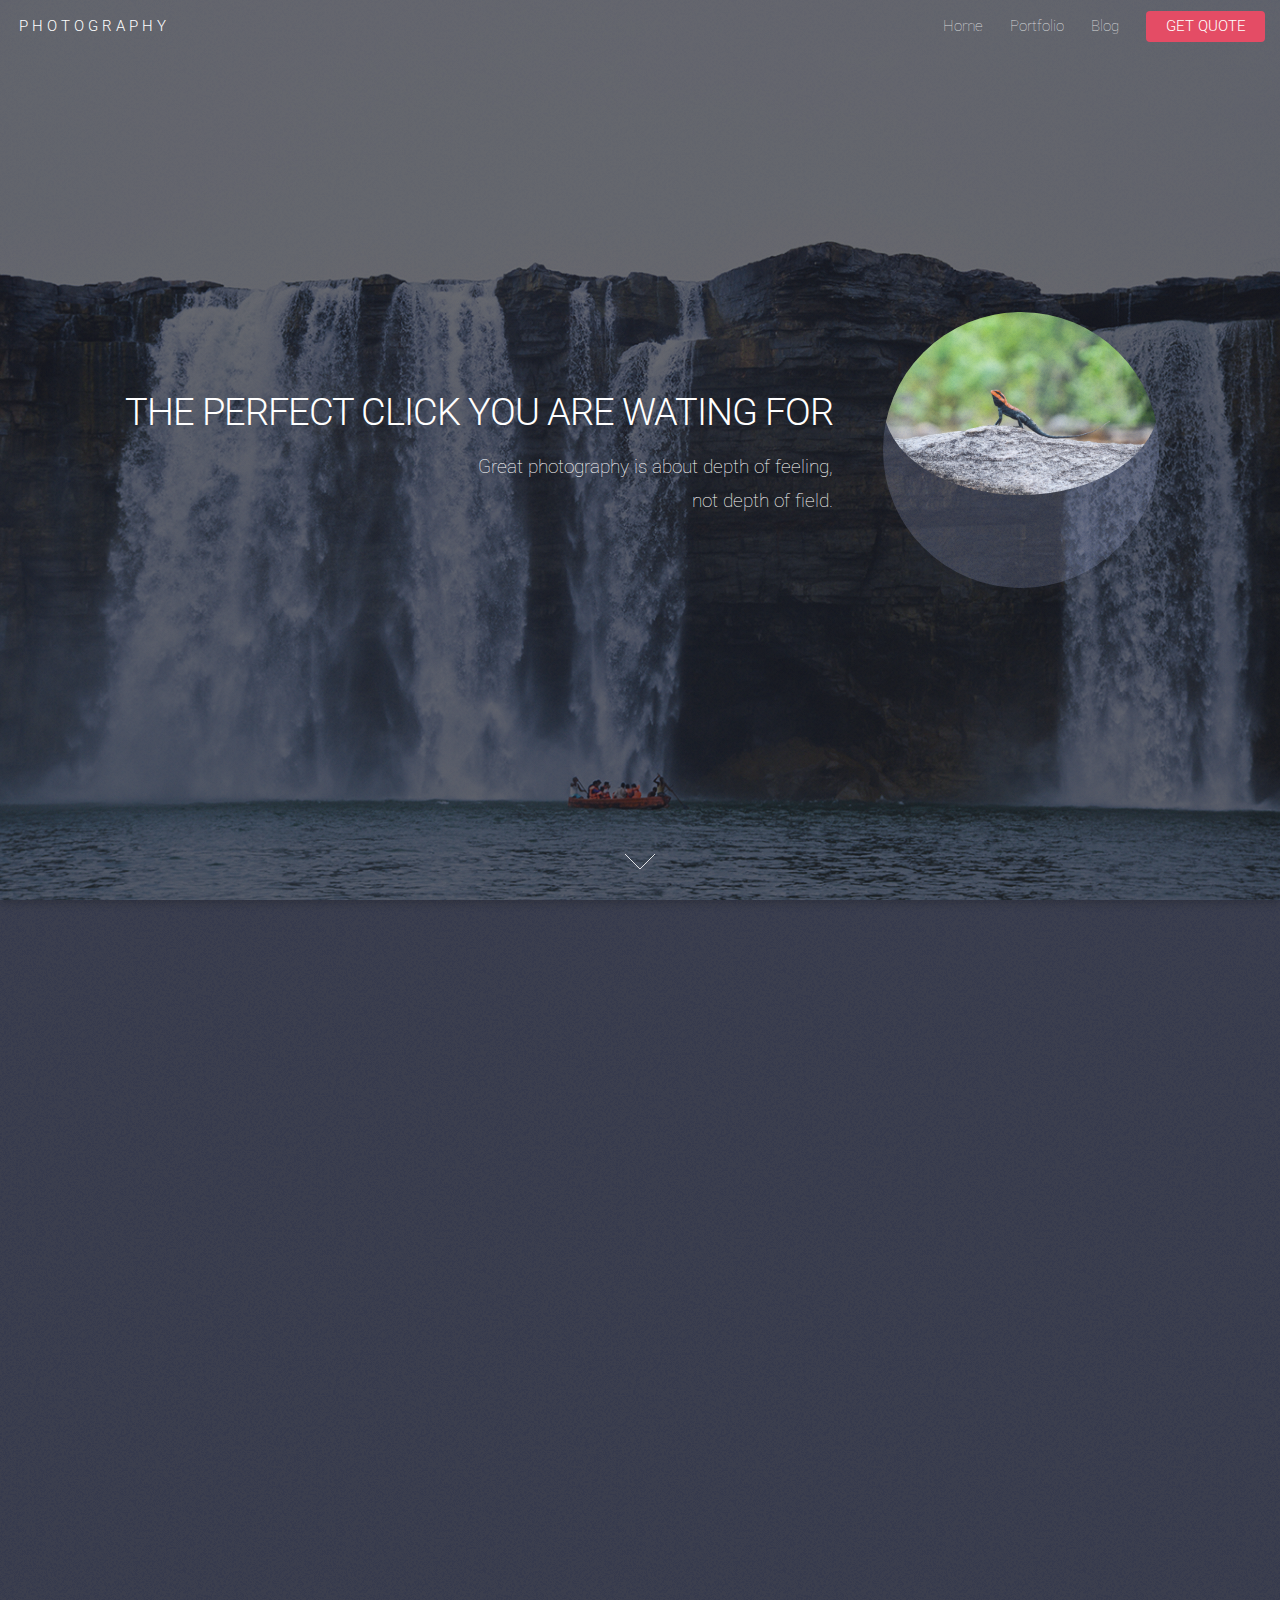
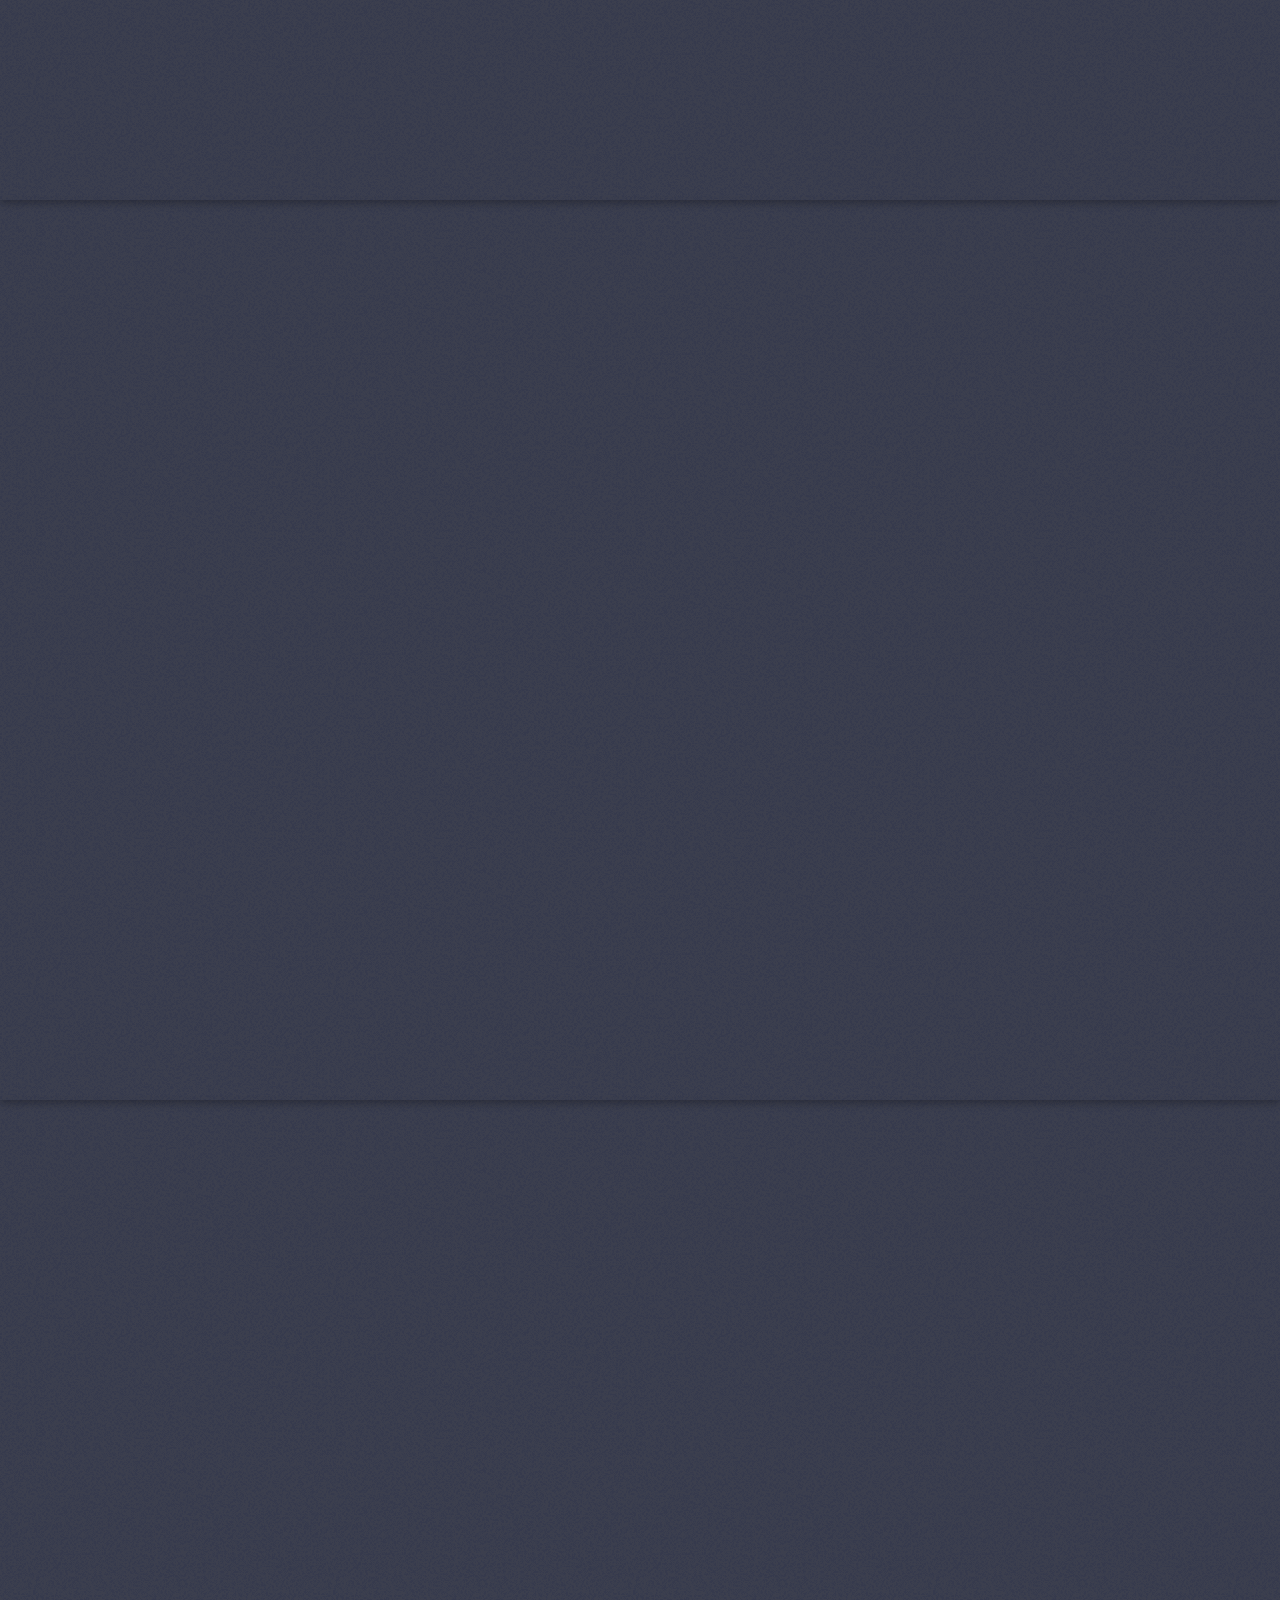
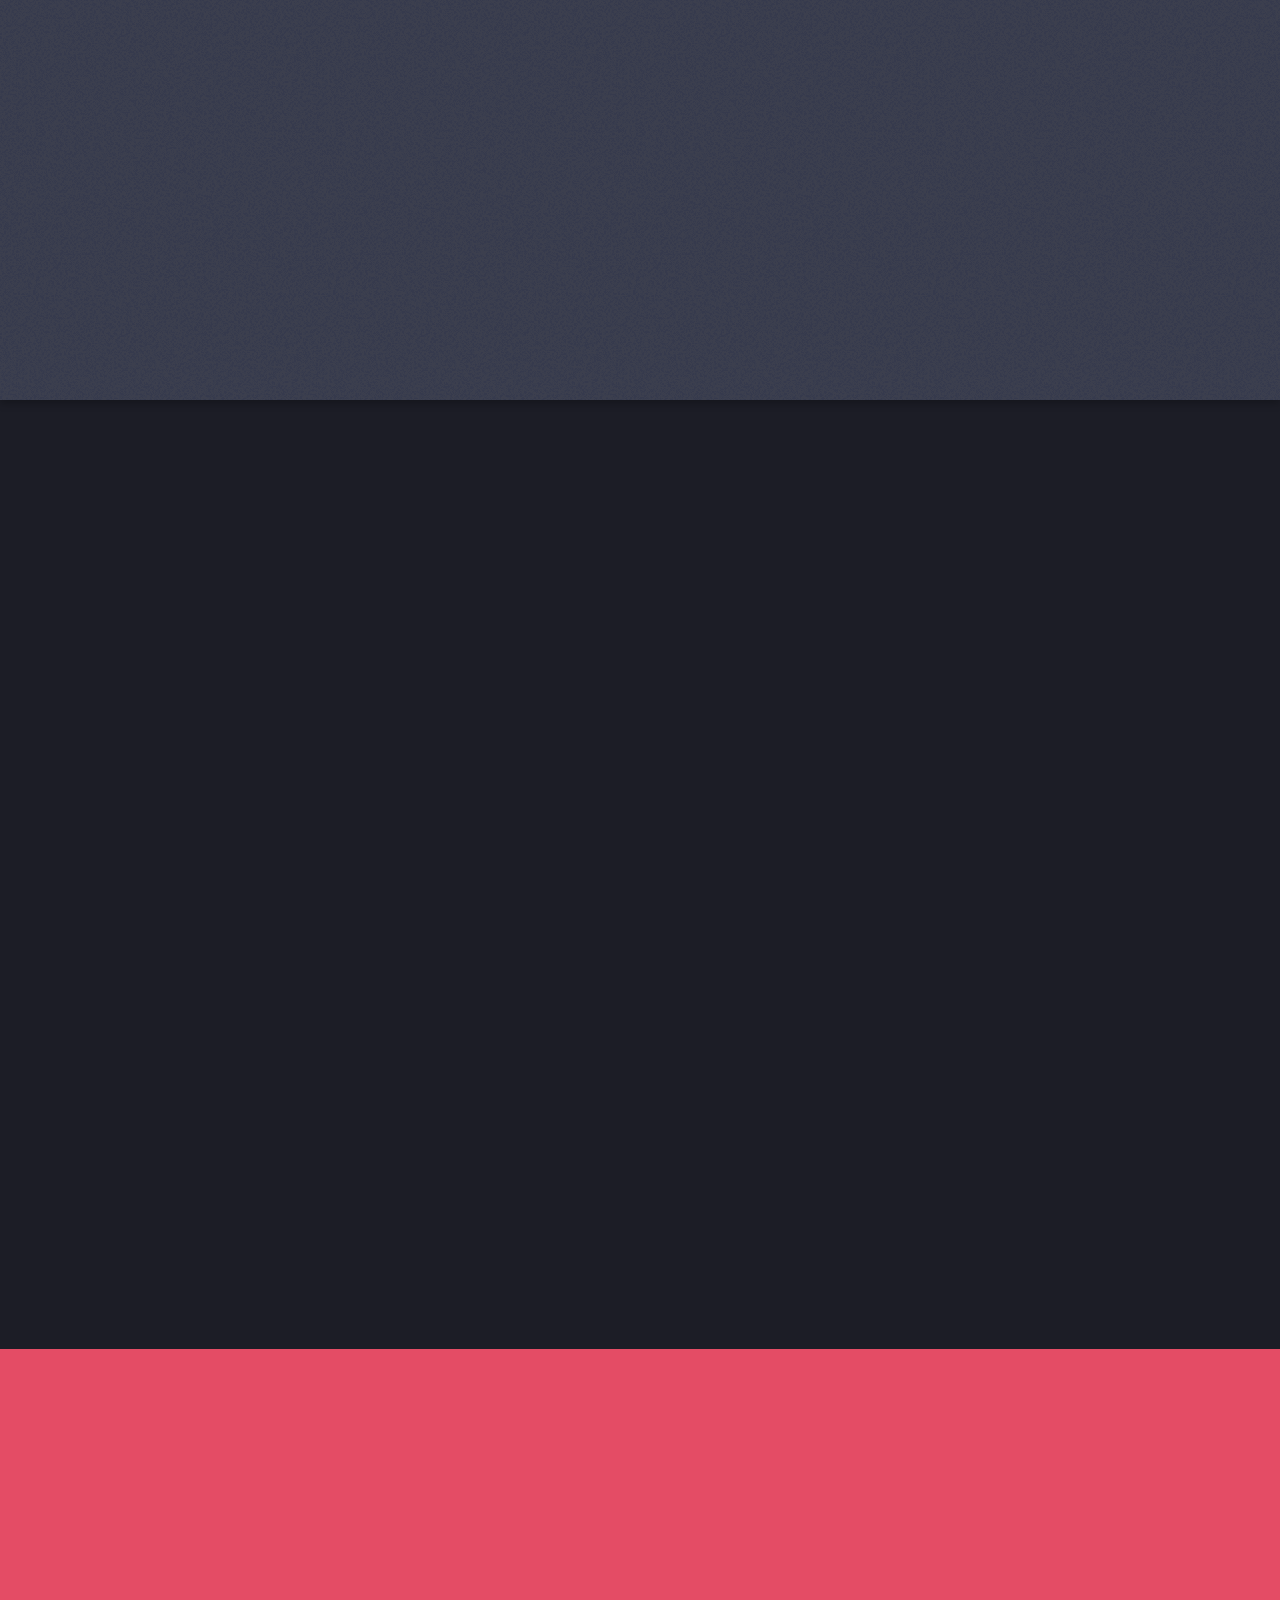
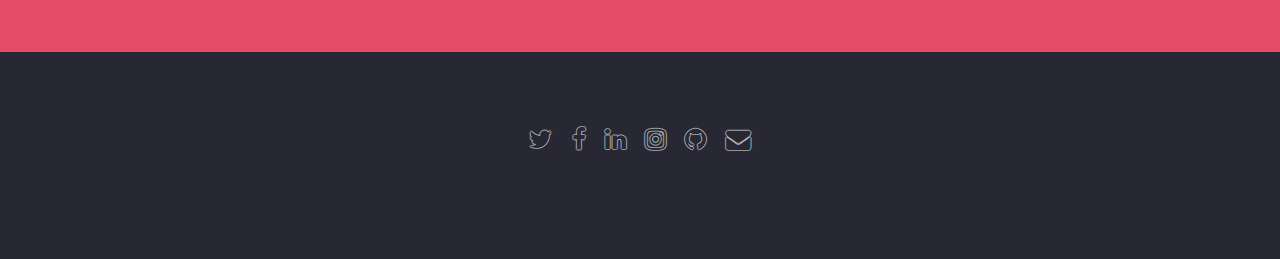
==== index.html @ 1da6c74c "added files" ====
<!DOCTYPE HTML>
<html>
	<head>
		<title>BEST Photography</title>
		<meta charset="utf-8" />
		<meta name="viewport" content="width=device-width, initial-scale=1" />
		<link rel="stylesheet" href="assets/css/style.css" />
	</head>
	<body class="landing">
		<div id="page-wrapper">
				<header id="header">
					<h1 id="logo"><a href="index.html">P H O T O G R A P H Y</a></h1>
					<nav id="nav">
						<ul>
							<li><a href="index.html">Home</a></li>
							<li>
								<a href="#">Portfolio</a>
								<ul>
									<li><a href="left-sidebar.html">Street Photography</a></li>
									<li><a href="right-sidebar.html">Fashion Shoot</a></li>
									<li>
										<a href="#">Wedding</a>
										<ul>
											<li><a href="#">Pre-Wedding</a></li>
											<li><a href="#">Wedding</a></li>
											<li><a href="#">Post-Wedding 3</a></li>
										</ul>
									</li>
								</ul>
							</li>
							<li><a href="blog.html">Blog</a></li>
							<li><a href="#" class="button special">GET QUOTE</a></li>
						</ul>
					</nav>
				</header>
				<section id="banner">
					<div class="content">
						<header>
							<h2 style="text-transform:uppercase">The perfect click you are wating for</h2>
							<p>Great photography is about depth of feeling,<br />
								not depth of field.</p>
						</header>
						<span class="image"><img src="images/1.jpg" alt="" /></span>
					</div>
					<a href="#one" class="goto-next scrolly">Next</a>
				</section>
				<section id="one" class="spotlight style1 bottom">
					<span class="image fit main"><img src="images/9.jpg" alt="" /></span>
					<div class="content">
						<div class="container">
							<div class="row">
								<div class="4u 12u$(medium)">
									<header>
										<h2>You don’t take a photograph. You ask quietly to borrow it.</h2>
										<p>Photography is not just a hobby.</p>
									</header>
								</div>
								<div class="4u 12u$(medium)">
									<p>Photography for me is not looking, it’s feeling.
										 If you can’t feel what you’re looking at,
										 If you can’t feel what you’re looking at,
										then you’re never going to get others to feel
										 anything when they look at your pictures.</p>
								</div>
								<div class="4u$ 12u$(medium)">
									<p>Photography for me is not Photography for me is not looking, it’s feeling.
											If you can’t feel what you’re looking at,
											If you can’t feel what you’re looking at,
										   then you’re never going to get others to feel
											anything when they look at your pictures. looking, it’s feeling.
											If you can’t feel what you’re looking at,
											If you can’t feel what you’re looking at,
										   then you’re never going to get others to feel
											anything when they look at your pictures.</p>
								</div>
							</div>
						</div>
					</div>
					<a href="#two" class="goto-next scrolly">Next</a>
				</section>
				<section id="two" class="spotlight style2 right">
					<span class="image fit main"><img src="images/2.jpg" alt="" /></span>
					<div class="content">
						<header>
							<h2>Chitrakut waterfall - Baster</h2>
							<p>Niagra falls of India</p>
						</header>
						<p>To me, photography is an art of observation. It’s about finding something interesting in an ordinary place… I’ve found it has little to do with the things you see and everything to do with the way you see them</p>
						<ul class="actions">
							<li><a href="#" class="button">Learn More</a></li>
						</ul>
					</div>
					<a href="#three" class="goto-next scrolly">Next</a>
				</section>
				<section id="three" class="spotlight style3 left">
					<span class="image fit main bottom"><img src="images/6.jpg" alt="" /></span>
					<div class="content">
						<header>
							<h2>I don’t trust words. I trust pictures.</h2>
							<p>The camera is an instrument that teaches people how to see without a camera.</p>
						</header>
						<p>I love the people I photograph. I mean, they’re my friends. I’ve never met most of them or I don’t know them at all, yet through my images I live with them.I love the people I photograph. I mean, they’re my friends. I’ve never met most of them or I don’t know them at all, yet through my images I live with them.</p>
						<ul class="actions">
							<li><a href="#" class="button">Learn More</a></li>
						</ul>
					</div>
					<a href="#four" class="goto-next scrolly">Next</a>
				</section>
				<section id="four" class="wrapper style1 special fade-up">
					<div class="container">
						<header class="major">
							<h2>Capture Your Moments For Forever</h2>
							<p>We don’t capture images, we capture feelings</p>
						</header>
						<div class="box alt">
							<div class="row uniform">
								<section class="4u 6u(medium) 12u$(xsmall)">
									<span class="icon alt major fa-camera"></span>
									<h3>Fashion Photography</h3>
									<p>Fashion is a #1 source of wannabes. If you feel you’re Steven Meisel You’re so not alone..</p>
								</section>
								<section class="4u 6u$(medium) 12u$(xsmall)">
									<span class="icon alt major fa-camera"></span>
									<h3>Sports Photography</h3>
									<p>A man behind the posters in a tire fitting shop..</p>
								</section>
								<section class="4u$ 6u(medium) 12u$(xsmall)">
									<span class="icon alt major fa-camera"></span>
									<h3>Event Photography</h3>
									<p>A nightmare job for a settled studio photographer.</p>
								</section>
								<section class="4u 6u$(medium) 12u$(xsmall)">
									<span class="icon alt major fa-camera"></span>
									<h3>Macro Photography</h3>
									<p>Those who show us how truly ugly the flies are. Even in dew drops..</p>
								</section>
								<section class="4u 6u(medium) 12u$(xsmall)">
									<span class="icon alt major fa-camera"></span>
									<h3>Food Photography</h3>
									<p>They make you think you want a hamburger..</p>
								</section>
								<section class="4u$ 6u$(medium) 12u$(xsmall)">
									<span class="icon alt major fa-camera"></span>
									<h3>Wedding Photography</h3>
									<p>Gay that captures everyone eating</p>
								</section>
							</div>
						</div>
						<footer class="major">
							<ul class="actions">
								<li><a href="#" class="button">GET A QUOTE</a></li>
							</ul>
						</footer>
					</div>
				</section>
				<section id="five" class="wrapper style2 special fade">
					<div class="container">
						<header>
							<h2>SUBSCRIBE FOR LATEST UPDATES</h2>
							<p>We send weekly or monthly mails about our updates.</p>
						</header>
						<form method="post" action="#" class="container 50%">
							<div class="row uniform 50%">
								<div class="8u 12u$(xsmall)"><input type="email" name="email" id="email" placeholder="Your Email Address" /></div>
								<div class="4u$ 12u$(xsmall)"><input type="submit" value="SUBSCRIBE" class="fit special" /></div>
							</div>
						</form>
					</div>
				</section>
				<footer id="footer">
					<ul class="icons">
						<li><a href="#" class="icon alt fa-twitter"><span class="label">Twitter</span></a></li>
						<li><a href="#" class="icon alt fa-facebook"><span class="label">Facebook</span></a></li>
						<li><a href="#" class="icon alt fa-linkedin"><span class="label">LinkedIn</span></a></li>
						<li><a href="#" class="icon alt fa-instagram"><span class="label">Instagram</span></a></li>
						<li><a href="#" class="icon alt fa-github"><span class="label">GitHub</span></a></li>
						<li><a href="#" class="icon alt fa-envelope"><span class="label">Email</span></a></li>
					</ul>
				</footer>
		</div>
			<script src="assets/js/jquery.min.js"></script>
			<script src="assets/js/jquery.scrolly.min.js"></script>
			<script src="assets/js/jquery.dropotron.min.js"></script>
			<script src="assets/js/jquery.scrollex.min.js"></script>
			<script src="assets/js/skel.min.js"></script>
			<script src="assets/js/util.js"></script>
			<script src="assets/js/main.js"></script>

	</body>
</html>
---- assets/css/style.css ----
@import url("font-awesome.min.css");
@import url("https://fonts.googleapis.com/css?family=Roboto:100,300,100italic,300italic");

	html, body, div, span, applet, object, iframe, h1, h2, h3, h4, h5, h6, p, blockquote, pre, a, abbr, acronym, address, big, cite, code, del, dfn, em, img, ins, kbd, q, s, samp, small, strike, strong, sub, sup, tt, var, b, u, i, center, dl, dt, dd, ol, ul, li, fieldset, form, label, legend, table, caption, tbody, tfoot, thead, tr, th, td, article, aside, canvas, details, embed, figure, figcaption, footer, header, hgroup, menu, nav, output, ruby, section, summary, time, mark, audio, video {
		margin: 0;
		padding: 0;
		border: 0;
		font-size: 100%;
		font: inherit;
		vertical-align: baseline;
	}

	article, aside, details, figcaption, figure, footer, header, hgroup, menu, nav, section {
		display: block;
	}

	body {
		line-height: 1;
	}

	ol, ul {
		list-style: none;
	}
	#banner{
		background-image: url("./2.jpg")
	}

	blockquote, q {
		quotes: none;
	}

	blockquote:before, blockquote:after, q:before, q:after {
		content: '';
		content: none;
	}
	
	
	table {
		border-collapse: collapse;
		border-spacing: 0;
	}

	body {
		-webkit-text-size-adjust: none;
	}
	

/* Box Model */

	*, *:before, *:after {
		-moz-box-sizing: border-box;
		-webkit-box-sizing: border-box;
		box-sizing: border-box;
	}

/* Containers */

	.container {
		margin-left: auto;
		margin-right: auto;
	}

	.container.\31 25\25 {
		width: 100%;
		max-width: 87.5em;
		min-width: 70em;
	}

	.container.\37 5\25 {
		width: 52.5em;
	}

	.container.\35 0\25 {
		width: 35em;
	}

	.container.\32 5\25 {
		width: 17.5em;
	}

	.container {
		width: 70em;
	}

	@media screen and (max-width: 1680px) {

		.container.\31 25\25 {
			width: 100%;
			max-width: 87.5em;
			min-width: 70em;
		}

		.container.\37 5\25 {
			width: 52.5em;
		}

		.container.\35 0\25 {
			width: 35em;
		}

		.container.\32 5\25 {
			width: 17.5em;
		}

		.container {
			width: 70em;
		}

	}

	@media screen and (max-width: 1280px) {

		.container.\31 25\25 {
			width: 100%;
			max-width: 112.5%;
			min-width: 90%;
		}

		.container.\37 5\25 {
			width: 67.5%;
		}

		.container.\35 0\25 {
			width: 45%;
		}

		.container.\32 5\25 {
			width: 22.5%;
		}

		.container {
			width: 90%;
		}

	}

	@media screen and (max-width: 980px) {

		.container.\31 25\25 {
			width: 100%;
			max-width: 125%;
			min-width: 100%;
		}

		.container.\37 5\25 {
			width: 75%;
		}

		.container.\35 0\25 {
			width: 50%;
		}

		.container.\32 5\25 {
			width: 25%;
		}

		.container {
			width: 100% !important;
		}

	}

	@media screen and (max-width: 736px) {

		.container.\31 25\25 {
			width: 100%;
			max-width: 125%;
			min-width: 100%;
		}

		.container.\37 5\25 {
			width: 75%;
		}

		.container.\35 0\25 {
			width: 50%;
		}

		.container.\32 5\25 {
			width: 25%;
		}

		.container {
			width: 100% !important;
		}

	}

	@media screen and (max-width: 480px) {

		.container.\31 25\25 {
			width: 100%;
			max-width: 125%;
			min-width: 100%;
		}

		.container.\37 5\25 {
			width: 75%;
		}

		.container.\35 0\25 {
			width: 50%;
		}

		.container.\32 5\25 {
			width: 25%;
		}

		.container {
			width: 100% !important;
		}

	}

/* Grid */

	.row {
		border-bottom: solid 1px transparent;
		-moz-box-sizing: border-box;
		-webkit-box-sizing: border-box;
		box-sizing: border-box;
	}

	.row > * {
		float: left;
		-moz-box-sizing: border-box;
		-webkit-box-sizing: border-box;
		box-sizing: border-box;
	}

	.row:after, .row:before {
		content: '';
		display: block;
		clear: both;
		height: 0;
	}

	.row.uniform > * > :first-child {
		margin-top: 0;
	}

	.row.uniform > * > :last-child {
		margin-bottom: 0;
	}

	.row.\30 \25 > * {
		padding: 0 0 0 0em;
	}

	.row.\30 \25 {
		margin: 0 0 -1px 0em;
	}

	.row.uniform.\30 \25 > * {
		padding: 0em 0 0 0em;
	}

	.row.uniform.\30 \25 {
		margin: 0em 0 -1px 0em;
	}

	.row > * {
		padding: 0 0 0 2.5em;
	}

	.row {
		margin: 0 0 -1px -2.5em;
	}

	.row.uniform > * {
		padding: 2.5em 0 0 2.5em;
	}

	.row.uniform {
		margin: -2.5em 0 -1px -2.5em;
	}

	.row.\32 00\25 > * {
		padding: 0 0 0 5em;
	}

	.row.\32 00\25 {
		margin: 0 0 -1px -5em;
	}

	.row.uniform.\32 00\25 > * {
		padding: 5em 0 0 5em;
	}

	.row.uniform.\32 00\25 {
		margin: -5em 0 -1px -5em;
	}

	.row.\31 50\25 > * {
		padding: 0 0 0 3.75em;
	}

	.row.\31 50\25 {
		margin: 0 0 -1px -3.75em;
	}

	.row.uniform.\31 50\25 > * {
		padding: 3.75em 0 0 3.75em;
	}

	.row.uniform.\31 50\25 {
		margin: -3.75em 0 -1px -3.75em;
	}

	.row.\35 0\25 > * {
		padding: 0 0 0 1.25em;
	}

	.row.\35 0\25 {
		margin: 0 0 -1px -1.25em;
	}

	.row.uniform.\35 0\25 > * {
		padding: 1.25em 0 0 1.25em;
	}

	.row.uniform.\35 0\25 {
		margin: -1.25em 0 -1px -1.25em;
	}

	.row.\32 5\25 > * {
		padding: 0 0 0 0.625em;
	}

	.row.\32 5\25 {
		margin: 0 0 -1px -0.625em;
	}

	.row.uniform.\32 5\25 > * {
		padding: 0.625em 0 0 0.625em;
	}

	.row.uniform.\32 5\25 {
		margin: -0.625em 0 -1px -0.625em;
	}

	.\31 2u, .\31 2u\24 {
		width: 100%;
		clear: none;
		margin-left: 0;
	}

	.\31 1u, .\31 1u\24 {
		width: 91.6666666667%;
		clear: none;
		margin-left: 0;
	}

	.\31 0u, .\31 0u\24 {
		width: 83.3333333333%;
		clear: none;
		margin-left: 0;
	}

	.\39 u, .\39 u\24 {
		width: 75%;
		clear: none;
		margin-left: 0;
	}

	.\38 u, .\38 u\24 {
		width: 66.6666666667%;
		clear: none;
		margin-left: 0;
	}

	.\37 u, .\37 u\24 {
		width: 58.3333333333%;
		clear: none;
		margin-left: 0;
	}

	.\36 u, .\36 u\24 {
		width: 50%;
		clear: none;
		margin-left: 0;
	}

	.\35 u, .\35 u\24 {
		width: 41.6666666667%;
		clear: none;
		margin-left: 0;
	}

	.\34 u, .\34 u\24 {
		width: 33.3333333333%;
		clear: none;
		margin-left: 0;
	}

	.\33 u, .\33 u\24 {
		width: 25%;
		clear: none;
		margin-left: 0;
	}

	.\32 u, .\32 u\24 {
		width: 16.6666666667%;
		clear: none;
		margin-left: 0;
	}

	.\31 u, .\31 u\24 {
		width: 8.3333333333%;
		clear: none;
		margin-left: 0;
	}

	.\31 2u\24 + *,
	.\31 1u\24 + *,
	.\31 0u\24 + *,
	.\39 u\24 + *,
	.\38 u\24 + *,
	.\37 u\24 + *,
	.\36 u\24 + *,
	.\35 u\24 + *,
	.\34 u\24 + *,
	.\33 u\24 + *,
	.\32 u\24 + *,
	.\31 u\24 + * {
		clear: left;
	}

	.\-11u {
		margin-left: 91.66667%;
	}

	.\-10u {
		margin-left: 83.33333%;
	}

	.\-9u {
		margin-left: 75%;
	}

	.\-8u {
		margin-left: 66.66667%;
	}

	.\-7u {
		margin-left: 58.33333%;
	}

	.\-6u {
		margin-left: 50%;
	}

	.\-5u {
		margin-left: 41.66667%;
	}

	.\-4u {
		margin-left: 33.33333%;
	}

	.\-3u {
		margin-left: 25%;
	}

	.\-2u {
		margin-left: 16.66667%;
	}

	.\-1u {
		margin-left: 8.33333%;
	}

	@media screen and (max-width: 1680px) {

		.row > * {
			padding: 0 0 0 2.5em;
		}

		.row {
			margin: 0 0 -1px -2.5em;
		}

		.row.uniform > * {
			padding: 2.5em 0 0 2.5em;
		}

		.row.uniform {
			margin: -2.5em 0 -1px -2.5em;
		}

		.row.\32 00\25 > * {
			padding: 0 0 0 5em;
		}

		.row.\32 00\25 {
			margin: 0 0 -1px -5em;
		}

		.row.uniform.\32 00\25 > * {
			padding: 5em 0 0 5em;
		}

		.row.uniform.\32 00\25 {
			margin: -5em 0 -1px -5em;
		}

		.row.\31 50\25 > * {
			padding: 0 0 0 3.75em;
		}

		.row.\31 50\25 {
			margin: 0 0 -1px -3.75em;
		}

		.row.uniform.\31 50\25 > * {
			padding: 3.75em 0 0 3.75em;
		}

		.row.uniform.\31 50\25 {
			margin: -3.75em 0 -1px -3.75em;
		}

		.row.\35 0\25 > * {
			padding: 0 0 0 1.25em;
		}

		.row.\35 0\25 {
			margin: 0 0 -1px -1.25em;
		}

		.row.uniform.\35 0\25 > * {
			padding: 1.25em 0 0 1.25em;
		}

		.row.uniform.\35 0\25 {
			margin: -1.25em 0 -1px -1.25em;
		}

		.row.\32 5\25 > * {
			padding: 0 0 0 0.625em;
		}

		.row.\32 5\25 {
			margin: 0 0 -1px -0.625em;
		}

		.row.uniform.\32 5\25 > * {
			padding: 0.625em 0 0 0.625em;
		}

		.row.uniform.\32 5\25 {
			margin: -0.625em 0 -1px -0.625em;
		}

		.\31 2u\28xlarge\29, .\31 2u\24\28xlarge\29 {
			width: 100%;
			clear: none;
			margin-left: 0;
		}

		.\31 1u\28xlarge\29, .\31 1u\24\28xlarge\29 {
			width: 91.6666666667%;
			clear: none;
			margin-left: 0;
		}

		.\31 0u\28xlarge\29, .\31 0u\24\28xlarge\29 {
			width: 83.3333333333%;
			clear: none;
			margin-left: 0;
		}

		.\39 u\28xlarge\29, .\39 u\24\28xlarge\29 {
			width: 75%;
			clear: none;
			margin-left: 0;
		}

		.\38 u\28xlarge\29, .\38 u\24\28xlarge\29 {
			width: 66.6666666667%;
			clear: none;
			margin-left: 0;
		}

		.\37 u\28xlarge\29, .\37 u\24\28xlarge\29 {
			width: 58.3333333333%;
			clear: none;
			margin-left: 0;
		}

		.\36 u\28xlarge\29, .\36 u\24\28xlarge\29 {
			width: 50%;
			clear: none;
			margin-left: 0;
		}

		.\35 u\28xlarge\29, .\35 u\24\28xlarge\29 {
			width: 41.6666666667%;
			clear: none;
			margin-left: 0;
		}

		.\34 u\28xlarge\29, .\34 u\24\28xlarge\29 {
			width: 33.3333333333%;
			clear: none;
			margin-left: 0;
		}

		.\33 u\28xlarge\29, .\33 u\24\28xlarge\29 {
			width: 25%;
			clear: none;
			margin-left: 0;
		}

		.\32 u\28xlarge\29, .\32 u\24\28xlarge\29 {
			width: 16.6666666667%;
			clear: none;
			margin-left: 0;
		}

		.\31 u\28xlarge\29, .\31 u\24\28xlarge\29 {
			width: 8.3333333333%;
			clear: none;
			margin-left: 0;
		}

		.\31 2u\24\28xlarge\29 + *,
		.\31 1u\24\28xlarge\29 + *,
		.\31 0u\24\28xlarge\29 + *,
		.\39 u\24\28xlarge\29 + *,
		.\38 u\24\28xlarge\29 + *,
		.\37 u\24\28xlarge\29 + *,
		.\36 u\24\28xlarge\29 + *,
		.\35 u\24\28xlarge\29 + *,
		.\34 u\24\28xlarge\29 + *,
		.\33 u\24\28xlarge\29 + *,
		.\32 u\24\28xlarge\29 + *,
		.\31 u\24\28xlarge\29 + * {
			clear: left;
		}

		.\-11u\28xlarge\29 {
			margin-left: 91.66667%;
		}

		.\-10u\28xlarge\29 {
			margin-left: 83.33333%;
		}

		.\-9u\28xlarge\29 {
			margin-left: 75%;
		}

		.\-8u\28xlarge\29 {
			margin-left: 66.66667%;
		}

		.\-7u\28xlarge\29 {
			margin-left: 58.33333%;
		}

		.\-6u\28xlarge\29 {
			margin-left: 50%;
		}

		.\-5u\28xlarge\29 {
			margin-left: 41.66667%;
		}

		.\-4u\28xlarge\29 {
			margin-left: 33.33333%;
		}

		.\-3u\28xlarge\29 {
			margin-left: 25%;
		}

		.\-2u\28xlarge\29 {
			margin-left: 16.66667%;
		}

		.\-1u\28xlarge\29 {
			margin-left: 8.33333%;
		}

	}

	@media screen and (max-width: 1280px) {

		.row > * {
			padding: 0 0 0 2.5em;
		}

		.row {
			margin: 0 0 -1px -2.5em;
		}

		.row.uniform > * {
			padding: 2.5em 0 0 2.5em;
		}

		.row.uniform {
			margin: -2.5em 0 -1px -2.5em;
		}

		.row.\32 00\25 > * {
			padding: 0 0 0 5em;
		}

		.row.\32 00\25 {
			margin: 0 0 -1px -5em;
		}

		.row.uniform.\32 00\25 > * {
			padding: 5em 0 0 5em;
		}

		.row.uniform.\32 00\25 {
			margin: -5em 0 -1px -5em;
		}

		.row.\31 50\25 > * {
			padding: 0 0 0 3.75em;
		}

		.row.\31 50\25 {
			margin: 0 0 -1px -3.75em;
		}

		.row.uniform.\31 50\25 > * {
			padding: 3.75em 0 0 3.75em;
		}

		.row.uniform.\31 50\25 {
			margin: -3.75em 0 -1px -3.75em;
		}

		.row.\35 0\25 > * {
			padding: 0 0 0 1.25em;
		}

		.row.\35 0\25 {
			margin: 0 0 -1px -1.25em;
		}

		.row.uniform.\35 0\25 > * {
			padding: 1.25em 0 0 1.25em;
		}

		.row.uniform.\35 0\25 {
			margin: -1.25em 0 -1px -1.25em;
		}

		.row.\32 5\25 > * {
			padding: 0 0 0 0.625em;
		}

		.row.\32 5\25 {
			margin: 0 0 -1px -0.625em;
		}

		.row.uniform.\32 5\25 > * {
			padding: 0.625em 0 0 0.625em;
		}

		.row.uniform.\32 5\25 {
			margin: -0.625em 0 -1px -0.625em;
		}

		.\31 2u\28large\29, .\31 2u\24\28large\29 {
			width: 100%;
			clear: none;
			margin-left: 0;
		}

		.\31 1u\28large\29, .\31 1u\24\28large\29 {
			width: 91.6666666667%;
			clear: none;
			margin-left: 0;
		}

		.\31 0u\28large\29, .\31 0u\24\28large\29 {
			width: 83.3333333333%;
			clear: none;
			margin-left: 0;
		}

		.\39 u\28large\29, .\39 u\24\28large\29 {
			width: 75%;
			clear: none;
			margin-left: 0;
		}

		.\38 u\28large\29, .\38 u\24\28large\29 {
			width: 66.6666666667%;
			clear: none;
			margin-left: 0;
		}

		.\37 u\28large\29, .\37 u\24\28large\29 {
			width: 58.3333333333%;
			clear: none;
			margin-left: 0;
		}

		.\36 u\28large\29, .\36 u\24\28large\29 {
			width: 50%;
			clear: none;
			margin-left: 0;
		}

		.\35 u\28large\29, .\35 u\24\28large\29 {
			width: 41.6666666667%;
			clear: none;
			margin-left: 0;
		}

		.\34 u\28large\29, .\34 u\24\28large\29 {
			width: 33.3333333333%;
			clear: none;
			margin-left: 0;
		}

		.\33 u\28large\29, .\33 u\24\28large\29 {
			width: 25%;
			clear: none;
			margin-left: 0;
		}

		.\32 u\28large\29, .\32 u\24\28large\29 {
			width: 16.6666666667%;
			clear: none;
			margin-left: 0;
		}

		.\31 u\28large\29, .\31 u\24\28large\29 {
			width: 8.3333333333%;
			clear: none;
			margin-left: 0;
		}

		.\31 2u\24\28large\29 + *,
		.\31 1u\24\28large\29 + *,
		.\31 0u\24\28large\29 + *,
		.\39 u\24\28large\29 + *,
		.\38 u\24\28large\29 + *,
		.\37 u\24\28large\29 + *,
		.\36 u\24\28large\29 + *,
		.\35 u\24\28large\29 + *,
		.\34 u\24\28large\29 + *,
		.\33 u\24\28large\29 + *,
		.\32 u\24\28large\29 + *,
		.\31 u\24\28large\29 + * {
			clear: left;
		}

		.\-11u\28large\29 {
			margin-left: 91.66667%;
		}

		.\-10u\28large\29 {
			margin-left: 83.33333%;
		}

		.\-9u\28large\29 {
			margin-left: 75%;
		}

		.\-8u\28large\29 {
			margin-left: 66.66667%;
		}

		.\-7u\28large\29 {
			margin-left: 58.33333%;
		}

		.\-6u\28large\29 {
			margin-left: 50%;
		}

		.\-5u\28large\29 {
			margin-left: 41.66667%;
		}

		.\-4u\28large\29 {
			margin-left: 33.33333%;
		}

		.\-3u\28large\29 {
			margin-left: 25%;
		}

		.\-2u\28large\29 {
			margin-left: 16.66667%;
		}

		.\-1u\28large\29 {
			margin-left: 8.33333%;
		}

	}

	@media screen and (max-width: 980px) {

		.row > * {
			padding: 0 0 0 2.5em;
		}

		.row {
			margin: 0 0 -1px -2.5em;
		}

		.row.uniform > * {
			padding: 2.5em 0 0 2.5em;
		}

		.row.uniform {
			margin: -2.5em 0 -1px -2.5em;
		}

		.row.\32 00\25 > * {
			padding: 0 0 0 5em;
		}

		.row.\32 00\25 {
			margin: 0 0 -1px -5em;
		}

		.row.uniform.\32 00\25 > * {
			padding: 5em 0 0 5em;
		}

		.row.uniform.\32 00\25 {
			margin: -5em 0 -1px -5em;
		}

		.row.\31 50\25 > * {
			padding: 0 0 0 3.75em;
		}

		.row.\31 50\25 {
			margin: 0 0 -1px -3.75em;
		}

		.row.uniform.\31 50\25 > * {
			padding: 3.75em 0 0 3.75em;
		}

		.row.uniform.\31 50\25 {
			margin: -3.75em 0 -1px -3.75em;
		}

		.row.\35 0\25 > * {
			padding: 0 0 0 1.25em;
		}

		.row.\35 0\25 {
			margin: 0 0 -1px -1.25em;
		}

		.row.uniform.\35 0\25 > * {
			padding: 1.25em 0 0 1.25em;
		}

		.row.uniform.\35 0\25 {
			margin: -1.25em 0 -1px -1.25em;
		}

		.row.\32 5\25 > * {
			padding: 0 0 0 0.625em;
		}

		.row.\32 5\25 {
			margin: 0 0 -1px -0.625em;
		}

		.row.uniform.\32 5\25 > * {
			padding: 0.625em 0 0 0.625em;
		}

		.row.uniform.\32 5\25 {
			margin: -0.625em 0 -1px -0.625em;
		}

		.\31 2u\28medium\29, .\31 2u\24\28medium\29 {
			width: 100%;
			clear: none;
			margin-left: 0;
		}

		.\31 1u\28medium\29, .\31 1u\24\28medium\29 {
			width: 91.6666666667%;
			clear: none;
			margin-left: 0;
		}

		.\31 0u\28medium\29, .\31 0u\24\28medium\29 {
			width: 83.3333333333%;
			clear: none;
			margin-left: 0;
		}

		.\39 u\28medium\29, .\39 u\24\28medium\29 {
			width: 75%;
			clear: none;
			margin-left: 0;
		}

		.\38 u\28medium\29, .\38 u\24\28medium\29 {
			width: 66.6666666667%;
			clear: none;
			margin-left: 0;
		}

		.\37 u\28medium\29, .\37 u\24\28medium\29 {
			width: 58.3333333333%;
			clear: none;
			margin-left: 0;
		}

		.\36 u\28medium\29, .\36 u\24\28medium\29 {
			width: 50%;
			clear: none;
			margin-left: 0;
		}

		.\35 u\28medium\29, .\35 u\24\28medium\29 {
			width: 41.6666666667%;
			clear: none;
			margin-left: 0;
		}

		.\34 u\28medium\29, .\34 u\24\28medium\29 {
			width: 33.3333333333%;
			clear: none;
			margin-left: 0;
		}

		.\33 u\28medium\29, .\33 u\24\28medium\29 {
			width: 25%;
			clear: none;
			margin-left: 0;
		}

		.\32 u\28medium\29, .\32 u\24\28medium\29 {
			width: 16.6666666667%;
			clear: none;
			margin-left: 0;
		}

		.\31 u\28medium\29, .\31 u\24\28medium\29 {
			width: 8.3333333333%;
			clear: none;
			margin-left: 0;
		}

		.\31 2u\24\28medium\29 + *,
		.\31 1u\24\28medium\29 + *,
		.\31 0u\24\28medium\29 + *,
		.\39 u\24\28medium\29 + *,
		.\38 u\24\28medium\29 + *,
		.\37 u\24\28medium\29 + *,
		.\36 u\24\28medium\29 + *,
		.\35 u\24\28medium\29 + *,
		.\34 u\24\28medium\29 + *,
		.\33 u\24\28medium\29 + *,
		.\32 u\24\28medium\29 + *,
		.\31 u\24\28medium\29 + * {
			clear: left;
		}

		.\-11u\28medium\29 {
			margin-left: 91.66667%;
		}

		.\-10u\28medium\29 {
			margin-left: 83.33333%;
		}

		.\-9u\28medium\29 {
			margin-left: 75%;
		}

		.\-8u\28medium\29 {
			margin-left: 66.66667%;
		}

		.\-7u\28medium\29 {
			margin-left: 58.33333%;
		}

		.\-6u\28medium\29 {
			margin-left: 50%;
		}

		.\-5u\28medium\29 {
			margin-left: 41.66667%;
		}

		.\-4u\28medium\29 {
			margin-left: 33.33333%;
		}

		.\-3u\28medium\29 {
			margin-left: 25%;
		}

		.\-2u\28medium\29 {
			margin-left: 16.66667%;
		}

		.\-1u\28medium\29 {
			margin-left: 8.33333%;
		}

	}

	@media screen and (max-width: 736px) {

		.row > * {
			padding: 0 0 0 2.5em;
		}

		.row {
			margin: 0 0 -1px -2.5em;
		}

		.row.uniform > * {
			padding: 2.5em 0 0 2.5em;
		}

		.row.uniform {
			margin: -2.5em 0 -1px -2.5em;
		}

		.row.\32 00\25 > * {
			padding: 0 0 0 5em;
		}

		.row.\32 00\25 {
			margin: 0 0 -1px -5em;
		}

		.row.uniform.\32 00\25 > * {
			padding: 5em 0 0 5em;
		}

		.row.uniform.\32 00\25 {
			margin: -5em 0 -1px -5em;
		}

		.row.\31 50\25 > * {
			padding: 0 0 0 3.75em;
		}

		.row.\31 50\25 {
			margin: 0 0 -1px -3.75em;
		}

		.row.uniform.\31 50\25 > * {
			padding: 3.75em 0 0 3.75em;
		}

		.row.uniform.\31 50\25 {
			margin: -3.75em 0 -1px -3.75em;
		}

		.row.\35 0\25 > * {
			padding: 0 0 0 1.25em;
		}

		.row.\35 0\25 {
			margin: 0 0 -1px -1.25em;
		}

		.row.uniform.\35 0\25 > * {
			padding: 1.25em 0 0 1.25em;
		}

		.row.uniform.\35 0\25 {
			margin: -1.25em 0 -1px -1.25em;
		}

		.row.\32 5\25 > * {
			padding: 0 0 0 0.625em;
		}

		.row.\32 5\25 {
			margin: 0 0 -1px -0.625em;
		}

		.row.uniform.\32 5\25 > * {
			padding: 0.625em 0 0 0.625em;
		}

		.row.uniform.\32 5\25 {
			margin: -0.625em 0 -1px -0.625em;
		}

		.\31 2u\28small\29, .\31 2u\24\28small\29 {
			width: 100%;
			clear: none;
			margin-left: 0;
		}

		.\31 1u\28small\29, .\31 1u\24\28small\29 {
			width: 91.6666666667%;
			clear: none;
			margin-left: 0;
		}

		.\31 0u\28small\29, .\31 0u\24\28small\29 {
			width: 83.3333333333%;
			clear: none;
			margin-left: 0;
		}

		.\39 u\28small\29, .\39 u\24\28small\29 {
			width: 75%;
			clear: none;
			margin-left: 0;
		}

		.\38 u\28small\29, .\38 u\24\28small\29 {
			width: 66.6666666667%;
			clear: none;
			margin-left: 0;
		}

		.\37 u\28small\29, .\37 u\24\28small\29 {
			width: 58.3333333333%;
			clear: none;
			margin-left: 0;
		}

		.\36 u\28small\29, .\36 u\24\28small\29 {
			width: 50%;
			clear: none;
			margin-left: 0;
		}

		.\35 u\28small\29, .\35 u\24\28small\29 {
			width: 41.6666666667%;
			clear: none;
			margin-left: 0;
		}

		.\34 u\28small\29, .\34 u\24\28small\29 {
			width: 33.3333333333%;
			clear: none;
			margin-left: 0;
		}

		.\33 u\28small\29, .\33 u\24\28small\29 {
			width: 25%;
			clear: none;
			margin-left: 0;
		}

		.\32 u\28small\29, .\32 u\24\28small\29 {
			width: 16.6666666667%;
			clear: none;
			margin-left: 0;
		}

		.\31 u\28small\29, .\31 u\24\28small\29 {
			width: 8.3333333333%;
			clear: none;
			margin-left: 0;
		}

		.\31 2u\24\28small\29 + *,
		.\31 1u\24\28small\29 + *,
		.\31 0u\24\28small\29 + *,
		.\39 u\24\28small\29 + *,
		.\38 u\24\28small\29 + *,
		.\37 u\24\28small\29 + *,
		.\36 u\24\28small\29 + *,
		.\35 u\24\28small\29 + *,
		.\34 u\24\28small\29 + *,
		.\33 u\24\28small\29 + *,
		.\32 u\24\28small\29 + *,
		.\31 u\24\28small\29 + * {
			clear: left;
		}

		.\-11u\28small\29 {
			margin-left: 91.66667%;
		}

		.\-10u\28small\29 {
			margin-left: 83.33333%;
		}

		.\-9u\28small\29 {
			margin-left: 75%;
		}

		.\-8u\28small\29 {
			margin-left: 66.66667%;
		}

		.\-7u\28small\29 {
			margin-left: 58.33333%;
		}

		.\-6u\28small\29 {
			margin-left: 50%;
		}

		.\-5u\28small\29 {
			margin-left: 41.66667%;
		}

		.\-4u\28small\29 {
			margin-left: 33.33333%;
		}

		.\-3u\28small\29 {
			margin-left: 25%;
		}

		.\-2u\28small\29 {
			margin-left: 16.66667%;
		}

		.\-1u\28small\29 {
			margin-left: 8.33333%;
		}

	}

	@media screen and (max-width: 480px) {

		.row > * {
			padding: 0 0 0 2.5em;
		}

		.row {
			margin: 0 0 -1px -2.5em;
		}

		.row.uniform > * {
			padding: 2.5em 0 0 2.5em;
		}

		.row.uniform {
			margin: -2.5em 0 -1px -2.5em;
		}

		.row.\32 00\25 > * {
			padding: 0 0 0 5em;
		}

		.row.\32 00\25 {
			margin: 0 0 -1px -5em;
		}

		.row.uniform.\32 00\25 > * {
			padding: 5em 0 0 5em;
		}

		.row.uniform.\32 00\25 {
			margin: -5em 0 -1px -5em;
		}

		.row.\31 50\25 > * {
			padding: 0 0 0 3.75em;
		}

		.row.\31 50\25 {
			margin: 0 0 -1px -3.75em;
		}

		.row.uniform.\31 50\25 > * {
			padding: 3.75em 0 0 3.75em;
		}

		.row.uniform.\31 50\25 {
			margin: -3.75em 0 -1px -3.75em;
		}

		.row.\35 0\25 > * {
			padding: 0 0 0 1.25em;
		}

		.row.\35 0\25 {
			margin: 0 0 -1px -1.25em;
		}

		.row.uniform.\35 0\25 > * {
			padding: 1.25em 0 0 1.25em;
		}

		.row.uniform.\35 0\25 {
			margin: -1.25em 0 -1px -1.25em;
		}

		.row.\32 5\25 > * {
			padding: 0 0 0 0.625em;
		}

		.row.\32 5\25 {
			margin: 0 0 -1px -0.625em;
		}

		.row.uniform.\32 5\25 > * {
			padding: 0.625em 0 0 0.625em;
		}

		.row.uniform.\32 5\25 {
			margin: -0.625em 0 -1px -0.625em;
		}

		.\31 2u\28xsmall\29, .\31 2u\24\28xsmall\29 {
			width: 100%;
			clear: none;
			margin-left: 0;
		}

		.\31 1u\28xsmall\29, .\31 1u\24\28xsmall\29 {
			width: 91.6666666667%;
			clear: none;
			margin-left: 0;
		}

		.\31 0u\28xsmall\29, .\31 0u\24\28xsmall\29 {
			width: 83.3333333333%;
			clear: none;
			margin-left: 0;
		}

		.\39 u\28xsmall\29, .\39 u\24\28xsmall\29 {
			width: 75%;
			clear: none;
			margin-left: 0;
		}

		.\38 u\28xsmall\29, .\38 u\24\28xsmall\29 {
			width: 66.6666666667%;
			clear: none;
			margin-left: 0;
		}

		.\37 u\28xsmall\29, .\37 u\24\28xsmall\29 {
			width: 58.3333333333%;
			clear: none;
			margin-left: 0;
		}

		.\36 u\28xsmall\29, .\36 u\24\28xsmall\29 {
			width: 50%;
			clear: none;
			margin-left: 0;
		}

		.\35 u\28xsmall\29, .\35 u\24\28xsmall\29 {
			width: 41.6666666667%;
			clear: none;
			margin-left: 0;
		}

		.\34 u\28xsmall\29, .\34 u\24\28xsmall\29 {
			width: 33.3333333333%;
			clear: none;
			margin-left: 0;
		}

		.\33 u\28xsmall\29, .\33 u\24\28xsmall\29 {
			width: 25%;
			clear: none;
			margin-left: 0;
		}

		.\32 u\28xsmall\29, .\32 u\24\28xsmall\29 {
			width: 16.6666666667%;
			clear: none;
			margin-left: 0;
		}

		.\31 u\28xsmall\29, .\31 u\24\28xsmall\29 {
			width: 8.3333333333%;
			clear: none;
			margin-left: 0;
		}

		.\31 2u\24\28xsmall\29 + *,
		.\31 1u\24\28xsmall\29 + *,
		.\31 0u\24\28xsmall\29 + *,
		.\39 u\24\28xsmall\29 + *,
		.\38 u\24\28xsmall\29 + *,
		.\37 u\24\28xsmall\29 + *,
		.\36 u\24\28xsmall\29 + *,
		.\35 u\24\28xsmall\29 + *,
		.\34 u\24\28xsmall\29 + *,
		.\33 u\24\28xsmall\29 + *,
		.\32 u\24\28xsmall\29 + *,
		.\31 u\24\28xsmall\29 + * {
			clear: left;
		}

		.\-11u\28xsmall\29 {
			margin-left: 91.66667%;
		}

		.\-10u\28xsmall\29 {
			margin-left: 83.33333%;
		}

		.\-9u\28xsmall\29 {
			margin-left: 75%;
		}

		.\-8u\28xsmall\29 {
			margin-left: 66.66667%;
		}

		.\-7u\28xsmall\29 {
			margin-left: 58.33333%;
		}

		.\-6u\28xsmall\29 {
			margin-left: 50%;
		}

		.\-5u\28xsmall\29 {
			margin-left: 41.66667%;
		}

		.\-4u\28xsmall\29 {
			margin-left: 33.33333%;
		}

		.\-3u\28xsmall\29 {
			margin-left: 25%;
		}

		.\-2u\28xsmall\29 {
			margin-left: 16.66667%;
		}

		.\-1u\28xsmall\29 {
			margin-left: 8.33333%;
		}

	}

/* Basic */

	html, body {
		background: #1c1d26;
	}

	body.is-loading *, body.is-loading *:before, body.is-loading *:after {
		-moz-animation: none !important;
		-webkit-animation: none !important;
		-ms-animation: none !important;
		animation: none !important;
		-moz-transition: none !important;
		-webkit-transition: none !important;
		-ms-transition: none !important;
		transition: none !important;
	}

	body, input, select, textarea {
		color: rgba(255, 255, 255, 0.75);
		font-family: "Roboto", Helvetica, sans-serif;
		font-size: 15pt;
		font-weight: 100;
		line-height: 1.75em;
	}

	a {
		-moz-transition: border-color 0.2s ease-in-out, color 0.2s ease-in-out;
		-webkit-transition: border-color 0.2s ease-in-out, color 0.2s ease-in-out;
		-ms-transition: border-color 0.2s ease-in-out, color 0.2s ease-in-out;
		transition: border-color 0.2s ease-in-out, color 0.2s ease-in-out;
		border-bottom: dotted 1px;
		color: #e44c65;
		text-decoration: none;
	}

		a:hover {
			color: #e44c65 !important;
			border-bottom-color: transparent;
		}

	strong, b {
		color: #ffffff;
		font-weight: 300;
	}

	em, i {
		font-style: italic;
	}

	p {
		margin: 0 0 2em 0;
	}

	h1, h2, h3, h4, h5, h6 {
		color: #ffffff;
		font-weight: 300;
		line-height: 1em;
		margin: 0 0 1em 0;
	}

		h1 a, h2 a, h3 a, h4 a, h5 a, h6 a {
			color: inherit;
			border: 0;
		}

	h2 {
		font-size: 2em;
		line-height: 1.5em;
		letter-spacing: -0.025em;
	}

	h3 {
		font-size: 1.35em;
		line-height: 1.5em;
	}

	h4 {
		font-size: 1.1em;
		line-height: 1.5em;
	}

	h5 {
		font-size: 0.9em;
		line-height: 1.5em;
	}

	h6 {
		font-size: 0.7em;
		line-height: 1.5em;
	}

	sub {
		font-size: 0.8em;
		position: relative;
		top: 0.5em;
	}

	sup {
		font-size: 0.8em;
		position: relative;
		top: -0.5em;
	}

	hr {
		border: 0;
		border-bottom: solid 1px rgba(255, 255, 255, 0.3);
		margin: 3em 0;
	}

		hr.major {
			margin: 4em 0;
		}

	blockquote {
		border-left: solid 4px rgba(255, 255, 255, 0.3);
		font-style: italic;
		margin: 0 0 2em 0;
		padding: 0.5em 0 0.5em 2em;
	}

	code {
		background: rgba(255, 255, 255, 0.075);
		border-radius: 4px;
		font-family: "Courier New", monospace;
		font-size: 0.9em;
		margin: 0 0.25em;
		padding: 0.25em 0.65em;
	}

	pre {
		-webkit-overflow-scrolling: touch;
		font-family: "Courier New", monospace;
		font-size: 0.9em;
		margin: 0 0 2em 0;
	}

		pre code {
			display: block;
			line-height: 1.75em;
			padding: 1em 1.5em;
			overflow-x: auto;
		}

	.align-left {
		text-align: left;
	}

	.align-center {
		text-align: center;
	}

	.align-right {
		text-align: right;
	}

/* Loader */

	@-moz-keyframes spinner-show {
		0% {
			opacity: 0;
		}

		100% {
			opacity: 1;
		}
	}

	@-webkit-keyframes spinner-show {
		0% {
			opacity: 0;
		}

		100% {
			opacity: 1;
		}
	}

	@-ms-keyframes spinner-show {
		0% {
			opacity: 0;
		}

		100% {
			opacity: 1;
		}
	}

	@keyframes spinner-show {
		0% {
			opacity: 0;
		}

		100% {
			opacity: 1;
		}
	}

	@-moz-keyframes spinner-hide {
		0% {
			color: rgba(255, 255, 255, 0.15);
			z-index: 100001;
			-moz-transform: scale(1) rotate(0deg);
			-webkit-transform: scale(1) rotate(0deg);
			-ms-transform: scale(1) rotate(0deg);
			transform: scale(1) rotate(0deg);
		}

		99% {
			color: #1c1d26;
			z-index: 100001;
			-moz-transform: scale(0.5) rotate(360deg);
			-webkit-transform: scale(0.5) rotate(360deg);
			-ms-transform: scale(0.5) rotate(360deg);
			transform: scale(0.5) rotate(360deg);
		}

		100% {
			color: #1c1d26;
			z-index: -1;
			-moz-transform: scale(0.5) rotate(360deg);
			-webkit-transform: scale(0.5) rotate(360deg);
			-ms-transform: scale(0.5) rotate(360deg);
			transform: scale(0.5) rotate(360deg);
		}
	}

	@-webkit-keyframes spinner-hide {
		0% {
			color: rgba(255, 255, 255, 0.15);
			z-index: 100001;
			-moz-transform: scale(1) rotate(0deg);
			-webkit-transform: scale(1) rotate(0deg);
			-ms-transform: scale(1) rotate(0deg);
			transform: scale(1) rotate(0deg);
		}

		99% {
			color: #1c1d26;
			z-index: 100001;
			-moz-transform: scale(0.5) rotate(360deg);
			-webkit-transform: scale(0.5) rotate(360deg);
			-ms-transform: scale(0.5) rotate(360deg);
			transform: scale(0.5) rotate(360deg);
		}

		100% {
			color: #1c1d26;
			z-index: -1;
			-moz-transform: scale(0.5) rotate(360deg);
			-webkit-transform: scale(0.5) rotate(360deg);
			-ms-transform: scale(0.5) rotate(360deg);
			transform: scale(0.5) rotate(360deg);
		}
	}

	@-ms-keyframes spinner-hide {
		0% {
			color: rgba(255, 255, 255, 0.15);
			z-index: 100001;
			-moz-transform: scale(1) rotate(0deg);
			-webkit-transform: scale(1) rotate(0deg);
			-ms-transform: scale(1) rotate(0deg);
			transform: scale(1) rotate(0deg);
		}

		99% {
			color: #1c1d26;
			z-index: 100001;
			-moz-transform: scale(0.5) rotate(360deg);
			-webkit-transform: scale(0.5) rotate(360deg);
			-ms-transform: scale(0.5) rotate(360deg);
			transform: scale(0.5) rotate(360deg);
		}

		100% {
			color: #1c1d26;
			z-index: -1;
			-moz-transform: scale(0.5) rotate(360deg);
			-webkit-transform: scale(0.5) rotate(360deg);
			-ms-transform: scale(0.5) rotate(360deg);
			transform: scale(0.5) rotate(360deg);
		}
	}

	@keyframes spinner-hide {
		0% {
			color: rgba(255, 255, 255, 0.15);
			z-index: 100001;
			-moz-transform: scale(1) rotate(0deg);
			-webkit-transform: scale(1) rotate(0deg);
			-ms-transform: scale(1) rotate(0deg);
			transform: scale(1) rotate(0deg);
		}

		99% {
			color: #1c1d26;
			z-index: 100001;
			-moz-transform: scale(0.5) rotate(360deg);
			-webkit-transform: scale(0.5) rotate(360deg);
			-ms-transform: scale(0.5) rotate(360deg);
			transform: scale(0.5) rotate(360deg);
		}

		100% {
			color: #1c1d26;
			z-index: -1;
			-moz-transform: scale(0.5) rotate(360deg);
			-webkit-transform: scale(0.5) rotate(360deg);
			-ms-transform: scale(0.5) rotate(360deg);
			transform: scale(0.5) rotate(360deg);
		}
	}

	@-moz-keyframes spinner-rotate {
		0% {
			-moz-transform: scale(1) rotate(0deg);
			-webkit-transform: scale(1) rotate(0deg);
			-ms-transform: scale(1) rotate(0deg);
			transform: scale(1) rotate(0deg);
		}

		100% {
			-moz-transform: scale(1) rotate(360deg);
			-webkit-transform: scale(1) rotate(360deg);
			-ms-transform: scale(1) rotate(360deg);
			transform: scale(1) rotate(360deg);
		}
	}

	@-webkit-keyframes spinner-rotate {
		0% {
			-moz-transform: scale(1) rotate(0deg);
			-webkit-transform: scale(1) rotate(0deg);
			-ms-transform: scale(1) rotate(0deg);
			transform: scale(1) rotate(0deg);
		}

		100% {
			-moz-transform: scale(1) rotate(360deg);
			-webkit-transform: scale(1) rotate(360deg);
			-ms-transform: scale(1) rotate(360deg);
			transform: scale(1) rotate(360deg);
		}
	}

	@-ms-keyframes spinner-rotate {
		0% {
			-moz-transform: scale(1) rotate(0deg);
			-webkit-transform: scale(1) rotate(0deg);
			-ms-transform: scale(1) rotate(0deg);
			transform: scale(1) rotate(0deg);
		}

		100% {
			-moz-transform: scale(1) rotate(360deg);
			-webkit-transform: scale(1) rotate(360deg);
			-ms-transform: scale(1) rotate(360deg);
			transform: scale(1) rotate(360deg);
		}
	}

	@keyframes spinner-rotate {
		0% {
			-moz-transform: scale(1) rotate(0deg);
			-webkit-transform: scale(1) rotate(0deg);
			-ms-transform: scale(1) rotate(0deg);
			transform: scale(1) rotate(0deg);
		}

		100% {
			-moz-transform: scale(1) rotate(360deg);
			-webkit-transform: scale(1) rotate(360deg);
			-ms-transform: scale(1) rotate(360deg);
			transform: scale(1) rotate(360deg);
		}
	}

	@-moz-keyframes overlay-hide {
		0% {
			opacity: 1;
			z-index: 100000;
		}

		15% {
			opacity: 1;
			z-index: 100000;
		}

		99% {
			opacity: 0;
			z-index: 100000;
		}

		100% {
			opacity: 0;
			z-index: -1;
		}
	}

	@-webkit-keyframes overlay-hide {
		0% {
			opacity: 1;
			z-index: 100000;
		}

		15% {
			opacity: 1;
			z-index: 100000;
		}

		99% {
			opacity: 0;
			z-index: 100000;
		}

		100% {
			opacity: 0;
			z-index: -1;
		}
	}

	@-ms-keyframes overlay-hide {
		0% {
			opacity: 1;
			z-index: 100000;
		}

		15% {
			opacity: 1;
			z-index: 100000;
		}

		99% {
			opacity: 0;
			z-index: 100000;
		}

		100% {
			opacity: 0;
			z-index: -1;
		}
	}

	@keyframes overlay-hide {
		0% {
			opacity: 1;
			z-index: 100000;
		}

		15% {
			opacity: 1;
			z-index: 100000;
		}

		99% {
			opacity: 0;
			z-index: 100000;
		}

		100% {
			opacity: 0;
			z-index: -1;
		}
	}

	body.landing {
		text-decoration: none;
	}

		body.landing:before {
			-moz-osx-font-smoothing: grayscale;
			-webkit-font-smoothing: antialiased;
			font-family: FontAwesome;
			font-style: normal;
			font-weight: normal;
			text-transform: none !important;
		}

		body.landing:before {
			-moz-animation: spinner-show 1.5s 1 0.25s ease forwards, spinner-hide 0.25s ease-in-out forwards !important;
			-webkit-animation: spinner-show 1.5s 1 0.25s ease forwards, spinner-hide 0.25s ease-in-out forwards !important;
			-ms-animation: spinner-show 1.5s 1 0.25s ease forwards, spinner-hide 0.25s ease-in-out forwards !important;
			animation: spinner-show 1.5s 1 0.25s ease forwards, spinner-hide 0.25s ease-in-out forwards !important;
			-moz-transform-origin: 50% 50%;
			-webkit-transform-origin: 50% 50%;
			-ms-transform-origin: 50% 50%;
			transform-origin: 50% 50%;
			color: rgba(255, 255, 255, 0.15);
			content: '\f1ce';
			cursor: default;
			display: block;
			font-size: 2em;
			height: 2em;
			left: 50%;
			line-height: 2em;
			margin: -1em 0 0 -1em;
			opacity: 0;
			position: fixed;
			text-align: center;
			top: 50%;
			width: 2em;
			z-index: -1;
		}

		body.landing:after {
			-moz-animation: overlay-hide 1.5s ease-in forwards !important;
			-webkit-animation: overlay-hide 1.5s ease-in forwards !important;
			-ms-animation: overlay-hide 1.5s ease-in forwards !important;
			animation: overlay-hide 1.5s ease-in forwards !important;
			background: #1c1d26;
			content: '';
			display: block;
			height: 100%;
			left: 0;
			opacity: 0;
			position: fixed;
			top: 0;
			width: 100%;
			z-index: -1;
		}

		body.landing.is-loading:before {
			-moz-animation: spinner-show 1.5s 1 0.25s ease forwards, spinner-rotate 0.75s infinite linear !important;
			-webkit-animation: spinner-show 1.5s 1 0.25s ease forwards, spinner-rotate 0.75s infinite linear !important;
			-ms-animation: spinner-show 1.5s 1 0.25s ease forwards, spinner-rotate 0.75s infinite linear !important;
			animation: spinner-show 1.5s 1 0.25s ease forwards, spinner-rotate 0.75s infinite linear !important;
			z-index: 100001;
		}

		body.landing.is-loading:after {
			-moz-animation: none !important;
			-webkit-animation: none !important;
			-ms-animation: none !important;
			animation: none !important;
			opacity: 1;
			z-index: 100000;
		}

	@media (-webkit-min-device-pixel-ratio: 2) {

		body.landing:before {
			line-height: 2.025em;
		}

	}

/* Section/Article */

	section.special, article.special {
		text-align: center;
	}

	header p {
		color: #ffffff;
		position: relative;
		margin: 0 0 1.5em 0;
	}

	header h2 + p {
		font-size: 1.25em;
		margin-top: -1em;
		line-height: 1.75em;
	}

	header h3 + p {
		font-size: 1.1em;
		margin-top: -0.8em;
		line-height: 1.75em;
	}

	header h4 + p,
	header h5 + p,
	header h6 + p {
		font-size: 0.9em;
		margin-top: -0.6em;
		line-height: 1.5em;
	}

	header.major {
		margin: 0 0 4em 0;
		position: relative;
		text-align: center;
	}

		header.major:after {
			background: #e44c65;
			content: '';
			display: inline-block;
			height: 0.2em;
			max-width: 20em;
			width: 75%;
		}

	footer.major {
		margin: 4em 0 0 0;
	}

/* Form */

	form {
		margin: 0 0 2em 0;
	}

	label {
		color: #ffffff;
		display: block;
		font-size: 0.9em;
		font-weight: 300;
		margin: 0 0 1em 0;
	}

	input[type="text"],
	input[type="password"],
	input[type="email"],
	select,
	textarea {
		-moz-appearance: none;
		-webkit-appearance: none;
		-ms-appearance: none;
		appearance: none;
		-moz-transition: border-color 0.2s ease-in-out;
		-webkit-transition: border-color 0.2s ease-in-out;
		-ms-transition: border-color 0.2s ease-in-out;
		transition: border-color 0.2s ease-in-out;
		background: transparent;
		border-radius: 4px;
		border: solid 1px rgba(255, 255, 255, 0.3);
		color: inherit;
		display: block;
		outline: 0;
		padding: 0 1em;
		text-decoration: none;
		width: 100%;
	}

		input[type="text"]:invalid,
		input[type="password"]:invalid,
		input[type="email"]:invalid,
		select:invalid,
		textarea:invalid {
			box-shadow: none;
		}

		input[type="text"]:focus,
		input[type="password"]:focus,
		input[type="email"]:focus,
		select:focus,
		textarea:focus {
			border-color: #e44c65;
		}

	.select-wrapper {
		text-decoration: none;
		display: block;
		position: relative;
	}

		.select-wrapper:before {
			-moz-osx-font-smoothing: grayscale;
			-webkit-font-smoothing: antialiased;
			font-family: FontAwesome;
			font-style: normal;
			font-weight: normal;
			text-transform: none !important;
		}

		.select-wrapper:before {
			color: rgba(255, 255, 255, 0.3);
			content: '\f078';
			display: block;
			height: 3em;
			line-height: 3em;
			pointer-events: none;
			position: absolute;
			right: 0;
			text-align: center;
			top: 0;
			width: 3em;
		}

		.select-wrapper select::-ms-expand {
			display: none;
		}

	input[type="text"],
	input[type="password"],
	input[type="email"],
	select {
		height: 3em;
	}

	textarea {
		padding: 0.75em 1em;
	}

	select option {
		background-color: #1c1d26;
		color: #ffffff;
	}

	select:focus::-ms-value {
		background: transparent;
	}

	input[type="checkbox"],
	input[type="radio"] {
		-moz-appearance: none;
		-webkit-appearance: none;
		-ms-appearance: none;
		appearance: none;
		display: block;
		float: left;
		margin-right: -2em;
		opacity: 0;
		width: 1em;
		z-index: -1;
	}

		input[type="checkbox"] + label,
		input[type="radio"] + label {
			text-decoration: none;
			color: rgba(255, 255, 255, 0.75);
			cursor: pointer;
			display: inline-block;
			font-size: 1em;
			font-weight: 100;
			padding-left: 2.55em;
			padding-right: 0.75em;
			position: relative;
		}

			input[type="checkbox"] + label:before,
			input[type="radio"] + label:before {
				-moz-osx-font-smoothing: grayscale;
				-webkit-font-smoothing: antialiased;
				font-family: FontAwesome;
				font-style: normal;
				font-weight: normal;
				text-transform: none !important;
			}

			input[type="checkbox"] + label:before,
			input[type="radio"] + label:before {
				border-radius: 4px;
				border: solid 1px rgba(255, 255, 255, 0.3);
				content: '';
				display: inline-block;
				height: 1.8em;
				left: 0;
				line-height: 1.725em;
				position: absolute;
				text-align: center;
				top: 0;
				width: 1.8em;
			}

		input[type="checkbox"]:checked + label:before,
		input[type="radio"]:checked + label:before {
			background: rgba(255, 255, 255, 0.25);
			color: #ffffff;
			content: '\f00c';
		}

		input[type="checkbox"]:focus + label:before,
		input[type="radio"]:focus + label:before {
			border-color: #e44c65;
		}

	input[type="checkbox"] + label:before {
		border-radius: 4px;
	}

	input[type="radio"] + label:before {
		border-radius: 100%;
	}

	::-webkit-input-placeholder {
		color: rgba(255, 255, 255, 0.5) !important;
		opacity: 1.0;
	}

	:-moz-placeholder {
		color: rgba(255, 255, 255, 0.5) !important;
		opacity: 1.0;
	}

	::-moz-placeholder {
		color: rgba(255, 255, 255, 0.5) !important;
		opacity: 1.0;
	}

	:-ms-input-placeholder {
		color: rgba(255, 255, 255, 0.5) !important;
		opacity: 1.0;
	}

	.formerize-placeholder {
		color: rgba(255, 255, 255, 0.5) !important;
		opacity: 1.0;
	}

/* Box */

	.box {
		border-radius: 4px;
		border: solid 1px rgba(255, 255, 255, 0.3);
		margin-bottom: 2em;
		padding: 1.5em;
	}

		.box > :last-child,
		.box > :last-child > :last-child,
		.box > :last-child > :last-child > :last-child {
			margin-bottom: 0;
		}

		.box.alt {
			border: 0;
			border-radius: 0;
			padding: 0;
		}

/* Icon */

	.icon {
		text-decoration: none;
		border-bottom: none;
		position: relative;
	}

		.icon:before {
			-moz-osx-font-smoothing: grayscale;
			-webkit-font-smoothing: antialiased;
			font-family: FontAwesome;
			font-style: normal;
			font-weight: normal;
			text-transform: none !important;
		}

		.icon > .label {
			display: none;
		}

		.icon.alt {
			text-decoration: none;
		}

			.icon.alt:before {
				-moz-osx-font-smoothing: grayscale;
				-webkit-font-smoothing: antialiased;
				font-family: FontAwesome;
				font-style: normal;
				font-weight: normal;
				text-transform: none !important;
			}

			.icon.alt:before {
				color: #1c1d26 !important;
				text-shadow: 1px 0 0 #ffffff, -1px 0 0 #ffffff, 0 1px 0 #ffffff, 0 -1px 0 #ffffff;
			}

		.icon.major {
			background: #272833;
			border-radius: 100%;
			cursor: default;
			display: inline-block;
			height: 6em;
			line-height: 6em;
			margin: 0 0 2em 0;
			text-align: center;
			width: 6em;
		}

			.icon.major:before {
				font-size: 2.25em;
			}

			.icon.major.alt {
				text-decoration: none;
			}

				.icon.major.alt:before {
					-moz-osx-font-smoothing: grayscale;
					-webkit-font-smoothing: antialiased;
					font-family: FontAwesome;
					font-style: normal;
					font-weight: normal;
					text-transform: none !important;
				}

				.icon.major.alt:before {
					color: #272833 !important;
					text-shadow: 1px 0 0 #ffffff, -1px 0 0 #ffffff, 0 1px 0 #ffffff, 0 -1px 0 #ffffff;
				}

/* Image */

	.image {
		border-radius: 4px;
		border: 0;
		display: inline-block;
		position: relative;
		overflow: hidden;
	}

		.image:before {
			content: '';
			display: block;
			position: absolute;
			left: 0;
			top: 0;
			background-image: url("images/overlay.png");
			width: 100%;
			height: 100%;
			z-index: 1;
		}

		.image img {
			border-radius: 4px;
			display: block;
		}

		.image.left {
			float: left;
			margin: 0 1.5em 1em 0;
			top: 0.25em;
		}

		.image.right {
			float: right;
			margin: 0 0 1em 1.5em;
			top: 0.25em;
		}

		.image.left, .image.right {
			max-width: 40%;
		}

			.image.left img, .image.right img {
				width: 100%;
			}

		.image.fit {
			display: block;
			margin: 0 0 2em 0;
			width: 100%;
		}

			.image.fit img {
				width: 100%;
			}

/* List */

	ol {
		list-style: decimal;
		margin: 0 0 2em 0;
		padding-left: 1.25em;
	}

		ol li {
			padding-left: 0.25em;
		}

	ul {
		list-style: disc;
		margin: 0 0 2em 0;
		padding-left: 1em;
	}

		ul li {
			padding-left: 0.5em;
		}

		ul.alt {
			list-style: none;
			padding-left: 0;
		}

			ul.alt li {
				border-top: solid 1px rgba(255, 255, 255, 0.3);
				padding: 0.5em 0;
			}

				ul.alt li:first-child {
					border-top: 0;
					padding-top: 0;
				}

		ul.icons {
			cursor: default;
			list-style: none;
			padding-left: 0;
		}

			ul.icons li {
				display: inline-block;
				height: 2.5em;
				line-height: 2.5em;
				padding: 0 0.5em;
			}

				ul.icons li .icon {
					font-size: 0.8em;
				}

					ul.icons li .icon:before {
						font-size: 2em;
					}

		ul.actions {
			cursor: default;
			list-style: none;
			padding-left: 0;
		}

			ul.actions li {
				display: inline-block;
				padding: 0 1em 0 0;
				vertical-align: middle;
			}

				ul.actions li:last-child {
					padding-right: 0;
				}

			ul.actions.small li {
				padding: 0 0.5em 0 0;
			}

			ul.actions.vertical li {
				display: block;
				padding: 1em 0 0 0;
			}

				ul.actions.vertical li:first-child {
					padding-top: 0;
				}

				ul.actions.vertical li > * {
					margin-bottom: 0;
				}

			ul.actions.vertical.small li {
				padding: 0.5em 0 0 0;
			}

				ul.actions.vertical.small li:first-child {
					padding-top: 0;
				}

			ul.actions.fit {
				display: table;
				margin-left: -1em;
				padding: 0;
				table-layout: fixed;
				width: calc(100% + 1em);
			}

				ul.actions.fit li {
					display: table-cell;
					padding: 0 0 0 1em;
				}

					ul.actions.fit li > * {
						margin-bottom: 0;
					}

				ul.actions.fit.small {
					margin-left: -0.5em;
					width: calc(100% + 0.5em);
				}

					ul.actions.fit.small li {
						padding: 0 0 0 0.5em;
					}

	dl {
		margin: 0 0 2em 0;
	}

/* Table */

	.table-wrapper {
		-webkit-overflow-scrolling: touch;
		overflow-x: auto;
	}

	table {
		margin: 0 0 2em 0;
		width: 100%;
	}

		table tbody tr {
			border: solid 1px rgba(255, 255, 255, 0.3);
			border-left: 0;
			border-right: 0;
		}

			table tbody tr:nth-child(2n + 1) {
				background-color: rgba(255, 255, 255, 0.075);
			}

		table td {
			padding: 0.75em 0.75em;
		}

		table th {
			color: #ffffff;
			font-size: 0.9em;
			font-weight: 300;
			padding: 0 0.75em 0.75em 0.75em;
			text-align: left;
		}

		table thead {
			border-bottom: solid 1px rgba(255, 255, 255, 0.3);
		}

		table tfoot {
			border-top: solid 1px rgba(255, 255, 255, 0.3);
		}

		table.alt {
			border-collapse: separate;
		}

			table.alt tbody tr td {
				border: solid 1px rgba(255, 255, 255, 0.3);
				border-left-width: 0;
				border-top-width: 0;
			}

				table.alt tbody tr td:first-child {
					border-left-width: 1px;
				}

			table.alt tbody tr:first-child td {
				border-top-width: 1px;
			}

			table.alt thead {
				border-bottom: 0;
			}

			table.alt tfoot {
				border-top: 0;
			}

/* Button */

	input[type="submit"],
	input[type="reset"],
	input[type="button"],
	.button {
		-moz-appearance: none;
		-webkit-appearance: none;
		-ms-appearance: none;
		appearance: none;
		-moz-transition: background-color 0.2s ease-in-out, color 0.2s ease-in-out, box-shadow 0.2s ease-in-out;
		-webkit-transition: background-color 0.2s ease-in-out, color 0.2s ease-in-out, box-shadow 0.2s ease-in-out;
		-ms-transition: background-color 0.2s ease-in-out, color 0.2s ease-in-out, box-shadow 0.2s ease-in-out;
		transition: background-color 0.2s ease-in-out, color 0.2s ease-in-out, box-shadow 0.2s ease-in-out;
		background-color: transparent;
		border-radius: 4px;
		border: 0;
		box-shadow: inset 0 0 0 1px rgba(255, 255, 255, 0.3);
		color: #ffffff !important;
		cursor: pointer;
		display: inline-block;
		font-weight: 300;
		height: 3em;
		line-height: 3em;
		padding: 0 2.25em;
		text-align: center;
		text-decoration: none;
		white-space: nowrap;
	}

		input[type="submit"]:hover, input[type="submit"]:active,
		input[type="reset"]:hover,
		input[type="reset"]:active,
		input[type="button"]:hover,
		input[type="button"]:active,
		.button:hover,
		.button:active {
			box-shadow: inset 0 0 0 1px #e44c65;
			color: #e44c65 !important;
		}

		input[type="submit"]:active,
		input[type="reset"]:active,
		input[type="button"]:active,
		.button:active {
			background-color: rgba(228, 76, 101, 0.15);
		}

		input[type="submit"].icon:before,
		input[type="reset"].icon:before,
		input[type="button"].icon:before,
		.button.icon:before {
			margin-right: 0.5em;
		}

		input[type="submit"].fit,
		input[type="reset"].fit,
		input[type="button"].fit,
		.button.fit {
			display: block;
			margin: 0 0 1em 0;
			width: 100%;
		}

		input[type="submit"].small,
		input[type="reset"].small,
		input[type="button"].small,
		.button.small {
			font-size: 0.8em;
		}

		input[type="submit"].big,
		input[type="reset"].big,
		input[type="button"].big,
		.button.big {
			font-size: 1.35em;
		}

		input[type="submit"].special,
		input[type="reset"].special,
		input[type="button"].special,
		.button.special {
			background-color: #e44c65;
			box-shadow: none;
			color: #ffffff !important;
		}

			input[type="submit"].special:hover,
			input[type="reset"].special:hover,
			input[type="button"].special:hover,
			.button.special:hover {
				background-color: #e76278;
			}

			input[type="submit"].special:active,
			input[type="reset"].special:active,
			input[type="button"].special:active,
			.button.special:active {
				background-color: #e13652;
			}

		input[type="submit"].disabled, input[type="submit"]:disabled,
		input[type="reset"].disabled,
		input[type="reset"]:disabled,
		input[type="button"].disabled,
		input[type="button"]:disabled,
		.button.disabled,
		.button:disabled {
			background-color: rgba(255, 255, 255, 0.3) !important;
			box-shadow: none !important;
			color: #ffffff !important;
			cursor: default;
			opacity: 0.25;
		}

/* Goto Next */

	.goto-next {
		border: 0;
		bottom: 0;
		display: block;
		height: 5em;
		left: 50%;
		margin: 0 0 0 -5em;
		overflow: hidden;
		position: absolute;
		text-indent: 10em;
		white-space: nowrap;
		width: 10em;
		z-index: 1;
	}

		.goto-next:before {
			background-image: url("images/arrow.svg");
			background-position: center center;
			background-repeat: no-repeat;
			background-size: contain;
			content: '';
			display: block;
			height: 1.5em;
			left: 50%;
			margin: -0.75em 0 0 -1em;
			position: absolute;
			top: 50%;
			width: 2em;
			z-index: 1;
		}

/* Spotlight */

	.spotlight {
		background-attachment: fixed;
		background-position: center center;
		background-size: cover;
		box-shadow: 0 0.25em 0.5em 0 rgba(0, 0, 0, 0.25);
		height: 100vh;
		overflow: hidden;
		position: relative;
	}

		.spotlight:nth-last-of-type(1) {
			z-index: 1;
		}

		.spotlight:nth-last-of-type(2) {
			z-index: 2;
		}

		.spotlight:nth-last-of-type(3) {
			z-index: 3;
		}

		.spotlight:nth-last-of-type(4) {
			z-index: 4;
		}

		.spotlight:nth-last-of-type(5) {
			z-index: 5;
		}

		.spotlight:nth-last-of-type(6) {
			z-index: 6;
		}

		.spotlight:nth-last-of-type(7) {
			z-index: 7;
		}

		.spotlight:nth-last-of-type(8) {
			z-index: 8;
		}

		.spotlight:nth-last-of-type(9) {
			z-index: 9;
		}

		.spotlight:nth-last-of-type(10) {
			z-index: 10;
		}

		.spotlight:nth-last-of-type(11) {
			z-index: 11;
		}

		.spotlight:nth-last-of-type(12) {
			z-index: 12;
		}

		.spotlight:nth-last-of-type(13) {
			z-index: 13;
		}

		.spotlight:nth-last-of-type(14) {
			z-index: 14;
		}

		.spotlight:nth-last-of-type(15) {
			z-index: 15;
		}

		.spotlight:nth-last-of-type(16) {
			z-index: 16;
		}

		.spotlight:nth-last-of-type(17) {
			z-index: 17;
		}

		.spotlight:nth-last-of-type(18) {
			z-index: 18;
		}

		.spotlight:nth-last-of-type(19) {
			z-index: 19;
		}

		.spotlight:nth-last-of-type(20) {
			z-index: 20;
		}

		.spotlight:before {
			background-image: url("images/overlay.png");
			content: '';
			display: block;
			height: 100%;
			left: 0;
			top: 0;
			width: 100%;
		}

		.spotlight .image.main {
			display: none;
		}

			.spotlight .image.main img {
				position: relative;
			}

		.spotlight .content {
			-moz-transform: translate(0,0);
			-webkit-transform: translate(0,0);
			-ms-transform: translate(0,0);
			transform: translate(0,0);
			-moz-transition: -moz-transform 1s ease, opacity 1s ease;
			-webkit-transition: -webkit-transform 1s ease, opacity 1s ease;
			-ms-transition: -ms-transform 1s ease, opacity 1s ease;
			transition: transform 1s ease, opacity 1s ease;
			background: rgba(23, 24, 32, 0.95);
			border-style: solid;
			opacity: 1;
			position: absolute;
		}

		.spotlight .goto-next {
			-moz-transform: translate(0,0);
			-webkit-transform: translate(0,0);
			-ms-transform: translate(0,0);
			transform: translate(0,0);
			-moz-transition: -moz-transform 0.75s ease, opacity 1s ease-in;
			-webkit-transition: -webkit-transform 0.75s ease, opacity 1s ease-in;
			-ms-transition: -ms-transform 0.75s ease, opacity 1s ease-in;
			transition: transform 0.75s ease, opacity 1s ease-in;
			-moz-transition-delay: 0.5s;
			-webkit-transition-delay: 0.5s;
			-ms-transition-delay: 0.5s;
			transition-delay: 0.5s;
			opacity: 1;
		}

		.spotlight.top .content, .spotlight.bottom .content {
			left: 0;
			padding: 5.1em 0 3.1em 0;
			width: 100%;
		}

		.spotlight.top .content {
			border-bottom-width: 0.35em;
			top: 0;
		}

		.spotlight.bottom .content {
			border-top-width: 0.35em;
			bottom: 0;
		}

		.spotlight.left .content, .spotlight.right .content {
			height: 101%;
			padding: 6em 3em;
			top: 0;
			width: 28em;
		}

		.spotlight.left .content {
			border-right-width: 0.35em;
			left: 0;
		}

		.spotlight.right .content {
			border-left-width: 0.35em;
			right: 0;
		}

		.spotlight.style1 .content {
			border-color: #e44c65;
		}

		.spotlight.style2 .content {
			border-color: #5480f1;
		}

		.spotlight.style3 .content {
			border-color: #39c088;
		}

		.spotlight.inactive .content {
			opacity: 0;
		}

		.spotlight.inactive .goto-next {
			-moz-transform: translate(0,1.5em);
			-webkit-transform: translate(0,1.5em);
			-ms-transform: translate(0,1.5em);
			transform: translate(0,1.5em);
			opacity: 0;
		}

		.spotlight.inactive.top .content {
			-moz-transform: translate(0,-5em);
			-webkit-transform: translate(0,-5em);
			-ms-transform: translate(0,-5em);
			transform: translate(0,-5em);
		}

		.spotlight.inactive.bottom .content {
			-moz-transform: translate(0,5em);
			-webkit-transform: translate(0,5em);
			-ms-transform: translate(0,5em);
			transform: translate(0,5em);
		}

		.spotlight.inactive.left .content {
			-moz-transform: translate(-5em,0);
			-webkit-transform: translate(-5em,0);
			-ms-transform: translate(-5em,0);
			transform: translate(-5em,0);
		}

		.spotlight.inactive.right .content {
			-moz-transform: translate(5em,0);
			-webkit-transform: translate(5em,0);
			-ms-transform: translate(5em,0);
			transform: translate(5em,0);
		}

	body.is-touch .spotlight {
		background-attachment: scroll;
	}

/* Wrapper */

	.wrapper {
		padding: 6em 0 4em 0;
	}

		.wrapper.style2 {
			background: #e44c65;
		}

			.wrapper.style2 input[type="text"]:focus,
			.wrapper.style2 input[type="password"]:focus,
			.wrapper.style2 input[type="email"]:focus,
			.wrapper.style2 select:focus,
			.wrapper.style2 textarea:focus {
				border-color: rgba(255, 255, 255, 0.5);
			}

			.wrapper.style2 input[type="submit"]:hover, .wrapper.style2 input[type="submit"]:active,
			.wrapper.style2 input[type="reset"]:hover,
			.wrapper.style2 input[type="reset"]:active,
			.wrapper.style2 input[type="button"]:hover,
			.wrapper.style2 input[type="button"]:active,
			.wrapper.style2 .button:hover,
			.wrapper.style2 .button:active {
				background-color: rgba(255, 255, 255, 0.075) !important;
				box-shadow: inset 0 0 0 1px rgba(255, 255, 255, 0.5) !important;
				color: #ffffff !important;
			}

			.wrapper.style2 input[type="submit"]:active,
			.wrapper.style2 input[type="reset"]:active,
			.wrapper.style2 input[type="button"]:active,
			.wrapper.style2 .button:active {
				background-color: rgba(255, 255, 255, 0.25) !important;
			}

			.wrapper.style2 input[type="submit"].special,
			.wrapper.style2 input[type="reset"].special,
			.wrapper.style2 input[type="button"].special,
			.wrapper.style2 .button.special {
				background-color: #ffffff;
				color: #e44c65 !important;
			}

				.wrapper.style2 input[type="submit"].special:hover, .wrapper.style2 input[type="submit"].special:active,
				.wrapper.style2 input[type="reset"].special:hover,
				.wrapper.style2 input[type="reset"].special:active,
				.wrapper.style2 input[type="button"].special:hover,
				.wrapper.style2 input[type="button"].special:active,
				.wrapper.style2 .button.special:hover,
				.wrapper.style2 .button.special:active {
					background-color: rgba(255, 255, 255, 0.075) !important;
					box-shadow: inset 0 0 0 1px rgba(255, 255, 255, 0.5) !important;
					color: #ffffff !important;
				}

				.wrapper.style2 input[type="submit"].special:active,
				.wrapper.style2 input[type="reset"].special:active,
				.wrapper.style2 input[type="button"].special:active,
				.wrapper.style2 .button.special:active {
					background-color: rgba(255, 255, 255, 0.25) !important;
				}

		.wrapper.fade-down > .container {
			-moz-transform: translate(0,0);
			-webkit-transform: translate(0,0);
			-ms-transform: translate(0,0);
			transform: translate(0,0);
			-moz-transition: -moz-transform 1s ease, opacity 1s ease;
			-webkit-transition: -webkit-transform 1s ease, opacity 1s ease;
			-ms-transition: -ms-transform 1s ease, opacity 1s ease;
			transition: transform 1s ease, opacity 1s ease;
			opacity: 1;
		}

		.wrapper.fade-down.inactive > .container {
			-moz-transform: translate(0,-1em);
			-webkit-transform: translate(0,-1em);
			-ms-transform: translate(0,-1em);
			transform: translate(0,-1em);
			opacity: 0;
		}

		.wrapper.fade-up > .container {
			-moz-transform: translate(0,0);
			-webkit-transform: translate(0,0);
			-ms-transform: translate(0,0);
			transform: translate(0,0);
			-moz-transition: -moz-transform 1s ease, opacity 1s ease;
			-webkit-transition: -webkit-transform 1s ease, opacity 1s ease;
			-ms-transition: -ms-transform 1s ease, opacity 1s ease;
			transition: transform 1s ease, opacity 1s ease;
			opacity: 1;
		}

		.wrapper.fade-up.inactive > .container {
			-moz-transform: translate(0,1em);
			-webkit-transform: translate(0,1em);
			-ms-transform: translate(0,1em);
			transform: translate(0,1em);
			opacity: 0;
		}

		.wrapper.fade > .container {
			-moz-transition: opacity 1s ease;
			-webkit-transition: opacity 1s ease;
			-ms-transition: opacity 1s ease;
			transition: opacity 1s ease;
			opacity: 1;
		}

		.wrapper.fade.inactive > .container {
			opacity: 0;
		}

/* Dropotron */

	.dropotron {
		background: rgba(39, 40, 51, 0.965);
		border-radius: 4px;
		box-shadow: 0 0.075em 0.35em 0 rgba(0, 0, 0, 0.125);
		list-style: none;
		margin-top: calc(-0.25em + 1px);
		min-width: 12em;
		padding: 0.25em 0;
	}

		.dropotron > li {
			border-top: solid 1px rgba(255, 255, 255, 0.035);
			padding: 0;
		}

			.dropotron > li a, .dropotron > li span {
				border: 0;
				color: rgba(255, 255, 255, 0.75);
				display: block;
				padding: 0.1em 1em;
				text-decoration: none;
			}

			.dropotron > li:first-child {
				border-top: 0;
			}

			.dropotron > li.active > a, .dropotron > li.active > span {
				color: #e44c65;
			}

		.dropotron.level-0 {
			font-size: 0.8em;
			margin-top: 1em;
		}

			.dropotron.level-0:before {
				-moz-transform: rotate(45deg);
				-webkit-transform: rotate(45deg);
				-ms-transform: rotate(45deg);
				transform: rotate(45deg);
				background: #272833;
				content: '';
				display: block;
				height: 1em;
				position: absolute;
				right: 1.5em;
				top: -0.5em;
				width: 1em;
			}

	body.landing .dropotron.level-0 {
		margin-top: 0;
	}

/* Header */

	#page-wrapper {
		padding-top: 3.5em;
	}

	#header {
		background: rgba(39, 40, 51, 0.965);
		box-shadow: 0 0 0.25em 0 rgba(0, 0, 0, 0.25);
		cursor: default;
		height: 3.5em;
		left: 0;
		line-height: 3.5em;
		position: fixed;
		top: 0;
		width: 100%;
		z-index: 100;
	}

		#header h1 {
			height: inherit;
			left: 1.25em;
			line-height: inherit;
			margin: 0;
			position: absolute;
			top: 0;
		}

		#header nav {
			position: absolute;
			right: 1em;
			top: 0;
		}

			#header nav ul {
				margin: 0;
			}

				#header nav ul li {
					display: inline-block;
					margin-left: 1em;
				}

					#header nav ul li a, #header nav ul li span {
						border: 0;
						color: inherit;
						display: inline-block;
						height: inherit;
						line-height: inherit;
						outline: 0;
					}

						#header nav ul li a.button, #header nav ul li span.button {
							height: 2em;
							line-height: 2em;
							padding: 0 1.25em;
						}

						#header nav ul li a:not(.button):before, #header nav ul li span:not(.button):before {
							margin-right: 0.5em;
						}

					#header nav ul li.active > a, #header nav ul li.active > span {
						color: #e44c65;
					}

					#header nav ul li > ul {
						display: none;
					}

	body.landing #page-wrapper {
		padding-top: 0;
	}

	body.landing #header {
		background: transparent;
		box-shadow: none;
		position: absolute;
	}

/* Banner */

	#banner {
		background-attachment: fixed;
		background-color: #9697a0;
		background-image: url("../../images/2.jpg");
		background-position: center center;
		background-size: cover;
		box-shadow: 0 0.25em 0.5em 0 rgba(19, 18, 18, 0.25);
		min-height: 100vh;
		position: relative;
		text-align: center;
		z-index: 21;
	}

		#banner:before {
			content: '';
			display: inline-block;
			height: 100vh;
			vertical-align: middle;
			width: 1%;
		}

		#banner:after {
			background-image: -moz-linear-gradient(top, rgba(10, 10, 10, 0.582), rgba(10, 10, 10, 0.582)), url("images/overlay.png");;
			background-image: -webkit-linear-gradient(top, rgba(10, 10, 10, 0.582), rgba(10, 10, 10, 0.582)), url("images/overlay.png");;
			background-image: -ms-linear-gradient(top, rgba(10, 10, 10, 0.582), rgba(10, 10, 10, 0.582)), url("images/overlay.png");;
			background-image: linear-gradient(top, rgba(10, 10, 10, 0.582), rgba(10, 10, 10, 0.582)), url("images/overlay.png");;
			content: '';
			display: block;
			height: 100%;
			left: 0;
			position: absolute;
			top: 0;
			width: 100%;
		}

		#banner .content {
			display: inline-block;
			margin-right: 1%;
			max-width: 95%;
			padding: 6em;
			position: relative;
			text-align: right;
			vertical-align: middle;
			z-index: 1;
		}

			#banner .content header {
				display: inline-block;
				vertical-align: middle;
			}

				#banner .content header h2 {
					font-size: 2.5em;
					margin: 0;
				}

				#banner .content header p {
					margin: 0.5em 0 0 0;
					top: 0;
				}

			#banner .content .image {
				border-radius: 100%;
				display: inline-block;
				height: 18em;
				margin-left: 3em;
				vertical-align: middle;
				width: 18em;
			}

				#banner .content .image img {
					border-radius: 100%;
					display: block;
					width: 100%;
				}

	body.is-touch #banner {
		background-attachment: scroll;
	}

/* Footer */

	#footer {
		background: #272833;
		padding: 6em 0;
		text-align: center;
	}

		#footer .icons .icon.alt {
			text-decoration: none;
		}

			#footer .icons .icon.alt:before {
				-moz-osx-font-smoothing: grayscale;
				-webkit-font-smoothing: antialiased;
				font-family: FontAwesome;
				font-style: normal;
				font-weight: normal;
				text-transform: none !important;
			}

			#footer .icons .icon.alt:before {
				color: #272833 !important;
				text-shadow: 1px 0 0 rgba(255, 255, 255, 0.5), -1px 0 0 rgba(255, 255, 255, 0.5), 0 1px 0 rgba(255, 255, 255, 0.5), 0 -1px 0 rgba(255, 255, 255, 0.5);
			}

		#footer .copyright {
			color: rgba(255, 255, 255, 0.5);
			font-size: 0.8em;
			line-height: 1em;
			margin: 2em 0 0 0;
			padding: 0;
			text-align: center;
		}

			#footer .copyright li {
				border-left: solid 1px rgba(255, 255, 255, 0.3);
				display: inline-block;
				list-style: none;
				margin-left: 1.5em;
				padding-left: 1.5em;
			}

				#footer .copyright li:first-child {
					border-left: 0;
					margin-left: 0;
					padding-left: 0;
				}

				#footer .copyright li a {
					color: inherit;
				}

/* XLarge */

	@media screen and (max-width: 1680px) {

		/* Basic */

			body, input, select, textarea {
				font-size: 13pt;
			}

	}

/* Large */

	@media screen and (max-width: 1280px) {

		/* Basic */

			body, input, select, textarea {
				font-size: 11.5pt;
			}

		/* Spotlight */

			.spotlight.top .content {
				padding: 3.825em 0 1.825em 0;
			}

			.spotlight.bottom .content {
				padding: 3.825em 0 2.95em 0;
			}

			.spotlight.left .content, .spotlight.right .content {
				padding: 4.5em 2.5em;
				width: 25em;
			}

		/* Wrapper */

			.wrapper {
				padding: 4.5em 0 2.5em 0;
			}

		/* Dropotron */

			.dropotron.level-0 {
				font-size: 1em;
			}

		/* Banner */

			#banner .content {
				padding: 4.5em;
			}

		/* Footer */

			#footer {
				padding: 4.5em 0;
			}

	}

/* Medium */

	@media screen and (max-width: 980px) {

		/* Basic */

			body, input, select, textarea {
				font-size: 12pt;
			}

		/* Spotlight */

			.spotlight {
				background-attachment: scroll;
				height: auto;
			}

				.spotlight .image.main {
					display: block;
					margin: 0;
					max-height: 40vh;
					overflow: hidden;
				}

				.spotlight .content {
					background-color: #1c1d26;
					border-width: 0 !important;
					border-top-width: 0.35em !important;
					bottom: auto !important;
					left: auto !important;
					padding: 4.5em 2.5em 2.5em 2.5em !important;
					position: relative;
					right: auto !important;
					text-align: center;
					top: auto !important;
					width: 100% !important;
				}

				.spotlight .goto-next {
					display: none;
				}

		/* Wrapper */

			.wrapper {
				padding: 4.5em 2.5em 2.5em 2.5em;
			}

		/* Banner */

			#banner {
				background-attachment: scroll;
			}

				#banner .goto-next {
					height: 7em;
				}

				#banner .content {
					padding: 9em 0;
					text-align: center;
				}

					#banner .content header {
						display: block;
						margin: 0 0 2em 0;
						text-align: center;
					}

					#banner .content .image {
						margin: 0;
					}

		/* Footer */

			#footer {
				padding: 4.5em 0;
			}

	}

/* Small */

	#navPanel, #titleBar {
		display: none;
	}

	@media screen and (max-width: 736px) {

		/* Basic */

			html, body {
				overflow-x: hidden;
			}

			body, input, select, textarea {
				font-size: 12pt;
			}

			h2 {
				font-size: 1.5em;
			}

			h3 {
				font-size: 1.2em;
			}

			h4 {
				font-size: 1em;
			}

		/* Section/Article */

			header p br {
				display: none;
			}

			header h2 + p {
				font-size: 1em;
			}

			header h3 + p {
				font-size: 1em;
			}

			header h4 + p,
			header h5 + p,
			header h6 + p {
				font-size: 0.9em;
			}

			header.major {
				margin: 0 0 2em 0;
			}

		/* Goto Next */

			.goto-next:before {
				height: 0.8em;
				margin: -0.4em 0 0 -0.6em;
				width: 1.2em;
			}

		/* Spotlight */

			.spotlight {
				box-shadow: 0 0.125em 0.5em 0 rgba(0, 0, 0, 0.25);
			}

				.spotlight .image.main {
					max-height: 60vh;
				}

				.spotlight .content {
					border-top-width: 0.2em !important;
					padding: 3.25em 1.5em 1.25em 1.5em !important;
				}

		/* Wrapper */

			.wrapper {
				padding: 3.25em 1.5em 1.25em 1.5em;
			}

		/* Header */

			#header {
				display: none;
			}

		/* Banner */

			#banner {
				box-shadow: 0 0.125em 0.5em 0 rgba(0, 0, 0, 0.25);
				min-height: calc(100vh - 44px);
			}

				#banner:before {
					height: calc(100vh - 44px);
				}

				#banner .content {
					padding: 4.0625em 1.5em 4.875em 1.5em;
				}

					#banner .content header h2 {
						font-size: 1.5em;
					}

					#banner .content .image {
						height: 9em;
						width: 9em;
					}

		/* Off-Canvas Navigation */

			#page-wrapper {
				-moz-backface-visibility: hidden;
				-webkit-backface-visibility: hidden;
				-ms-backface-visibility: hidden;
				backface-visibility: hidden;
				-moz-transition: -moz-transform 0.5s ease;
				-webkit-transition: -webkit-transform 0.5s ease;
				-ms-transition: -ms-transform 0.5s ease;
				transition: transform 0.5s ease;
				padding-bottom: 1px;
				padding-top: 44px !important;
			}

			#titleBar {
				-moz-backface-visibility: hidden;
				-webkit-backface-visibility: hidden;
				-ms-backface-visibility: hidden;
				backface-visibility: hidden;
				-moz-transition: -moz-transform 0.5s ease;
				-webkit-transition: -webkit-transform 0.5s ease;
				-ms-transition: -ms-transform 0.5s ease;
				transition: transform 0.5s ease;
				display: block;
				height: 44px;
				left: 0;
				position: fixed;
				top: 0;
				width: 100%;
				z-index: 10001;
				background: #272833;
				box-shadow: 0 0.125em 0.125em 0 rgba(0, 0, 0, 0.125);
			}

				#titleBar .title {
					color: #ffffff;
					display: block;
					font-weight: 300;
					height: 44px;
					line-height: 44px;
					text-align: center;
				}

					#titleBar .title a {
						color: inherit;
						border: 0;
					}

				#titleBar .toggle {
					text-decoration: none;
					height: 60px;
					left: 0;
					position: absolute;
					top: 0;
					width: 90px;
					outline: 0;
					border: 0;
				}

					#titleBar .toggle:before {
						-moz-osx-font-smoothing: grayscale;
						-webkit-font-smoothing: antialiased;
						font-family: FontAwesome;
						font-style: normal;
						font-weight: normal;
						text-transform: none !important;
					}

					#titleBar .toggle:before {
						background: #e44c65;
						color: rgba(255, 255, 255, 0.5);
						content: '\f0c9';
						display: block;
						font-size: 18px;
						height: 44px;
						left: 0;
						line-height: 44px;
						position: absolute;
						text-align: center;
						top: 0;
						width: 54px;
					}

			#navPanel {
				-moz-backface-visibility: hidden;
				-webkit-backface-visibility: hidden;
				-ms-backface-visibility: hidden;
				backface-visibility: hidden;
				-moz-transform: translateX(-275px);
				-webkit-transform: translateX(-275px);
				-ms-transform: translateX(-275px);
				transform: translateX(-275px);
				-moz-transition: -moz-transform 0.5s ease;
				-webkit-transition: -webkit-transform 0.5s ease;
				-ms-transition: -ms-transform 0.5s ease;
				transition: transform 0.5s ease;
				display: block;
				height: 100%;
				left: 0;
				overflow-y: auto;
				position: fixed;
				top: 0;
				width: 275px;
				z-index: 10002;
				background: #181920;
				padding: 0.75em 1.25em;
			}

				#navPanel .link {
					border: 0;
					border-top: solid 1px rgba(255, 255, 255, 0.05);
					color: rgba(255, 255, 255, 0.75);
					display: block;
					height: 3em;
					line-height: 3em;
					text-decoration: none;
				}

					#navPanel .link:hover {
						color: inherit !important;
					}

					#navPanel .link:first-child {
						border-top: 0;
					}

					#navPanel .link.depth-0 {
						color: #ffffff;
						font-weight: 300;
					}

					#navPanel .link .indent-1 {
						display: inline-block;
						width: 1.25em;
					}

					#navPanel .link .indent-2 {
						display: inline-block;
						width: 2.5em;
					}

					#navPanel .link .indent-3 {
						display: inline-block;
						width: 3.75em;
					}

					#navPanel .link .indent-4 {
						display: inline-block;
						width: 5em;
					}

					#navPanel .link .indent-5 {
						display: inline-block;
						width: 6.25em;
					}

			body.navPanel-visible #page-wrapper {
				-moz-transform: translateX(275px);
				-webkit-transform: translateX(275px);
				-ms-transform: translateX(275px);
				transform: translateX(275px);
			}

			body.navPanel-visible #titleBar {
				-moz-transform: translateX(275px);
				-webkit-transform: translateX(275px);
				-ms-transform: translateX(275px);
				transform: translateX(275px);
			}

			body.navPanel-visible #navPanel {
				-moz-transform: translateX(0);
				-webkit-transform: translateX(0);
				-ms-transform: translateX(0);
				transform: translateX(0);
			}

		/* Footer */

			#footer {
				padding: 3.25em 1.5em;
			}

	}

/* XSmall */

	@media screen and (max-width: 480px) {

		/* Basic */

			html, body {
				min-width: 320px;
			}

			body, input, select, textarea {
				font-size: 12pt;
			}

		/* List */

			ul.actions {
				margin: 0 0 2em 0;
			}

				ul.actions li {
					display: block;
					padding: 1em 0 0 0;
					text-align: center;
					width: 100%;
				}

					ul.actions li:first-child {
						padding-top: 0;
					}

					ul.actions li > * {
						margin: 0 !important;
						width: 100%;
					}

				ul.actions.small li {
					padding: 0.5em 0 0 0;
				}

					ul.actions.small li:first-child {
						padding-top: 0;
					}

		/* Button */

			input[type="submit"],
			input[type="reset"],
			input[type="button"],
			.button {
				padding: 0;
			}

		/* Spotlight */

			.spotlight .image.main {
				max-height: 50vh;
			}

			.spotlight .content {
				padding: 3em 1.25em 1em 1.25em !important;
			}

		/* Wrapper */

			.wrapper {
				padding: 3em 1.25em 1em 1.25em;
			}

		/* Banner */

			#banner .content {
				padding: 3em 1.5625em 5.25em 1.5625em;
			}

		/* Footer */

			#footer {
				padding: 3em 1.25em;
			}

				#footer .copyright {
					line-height: inherit;
				}

					#footer .copyright li {
						border-left: 0;
						display: block;
						margin: 0;
						padding: 0;
					}

	}
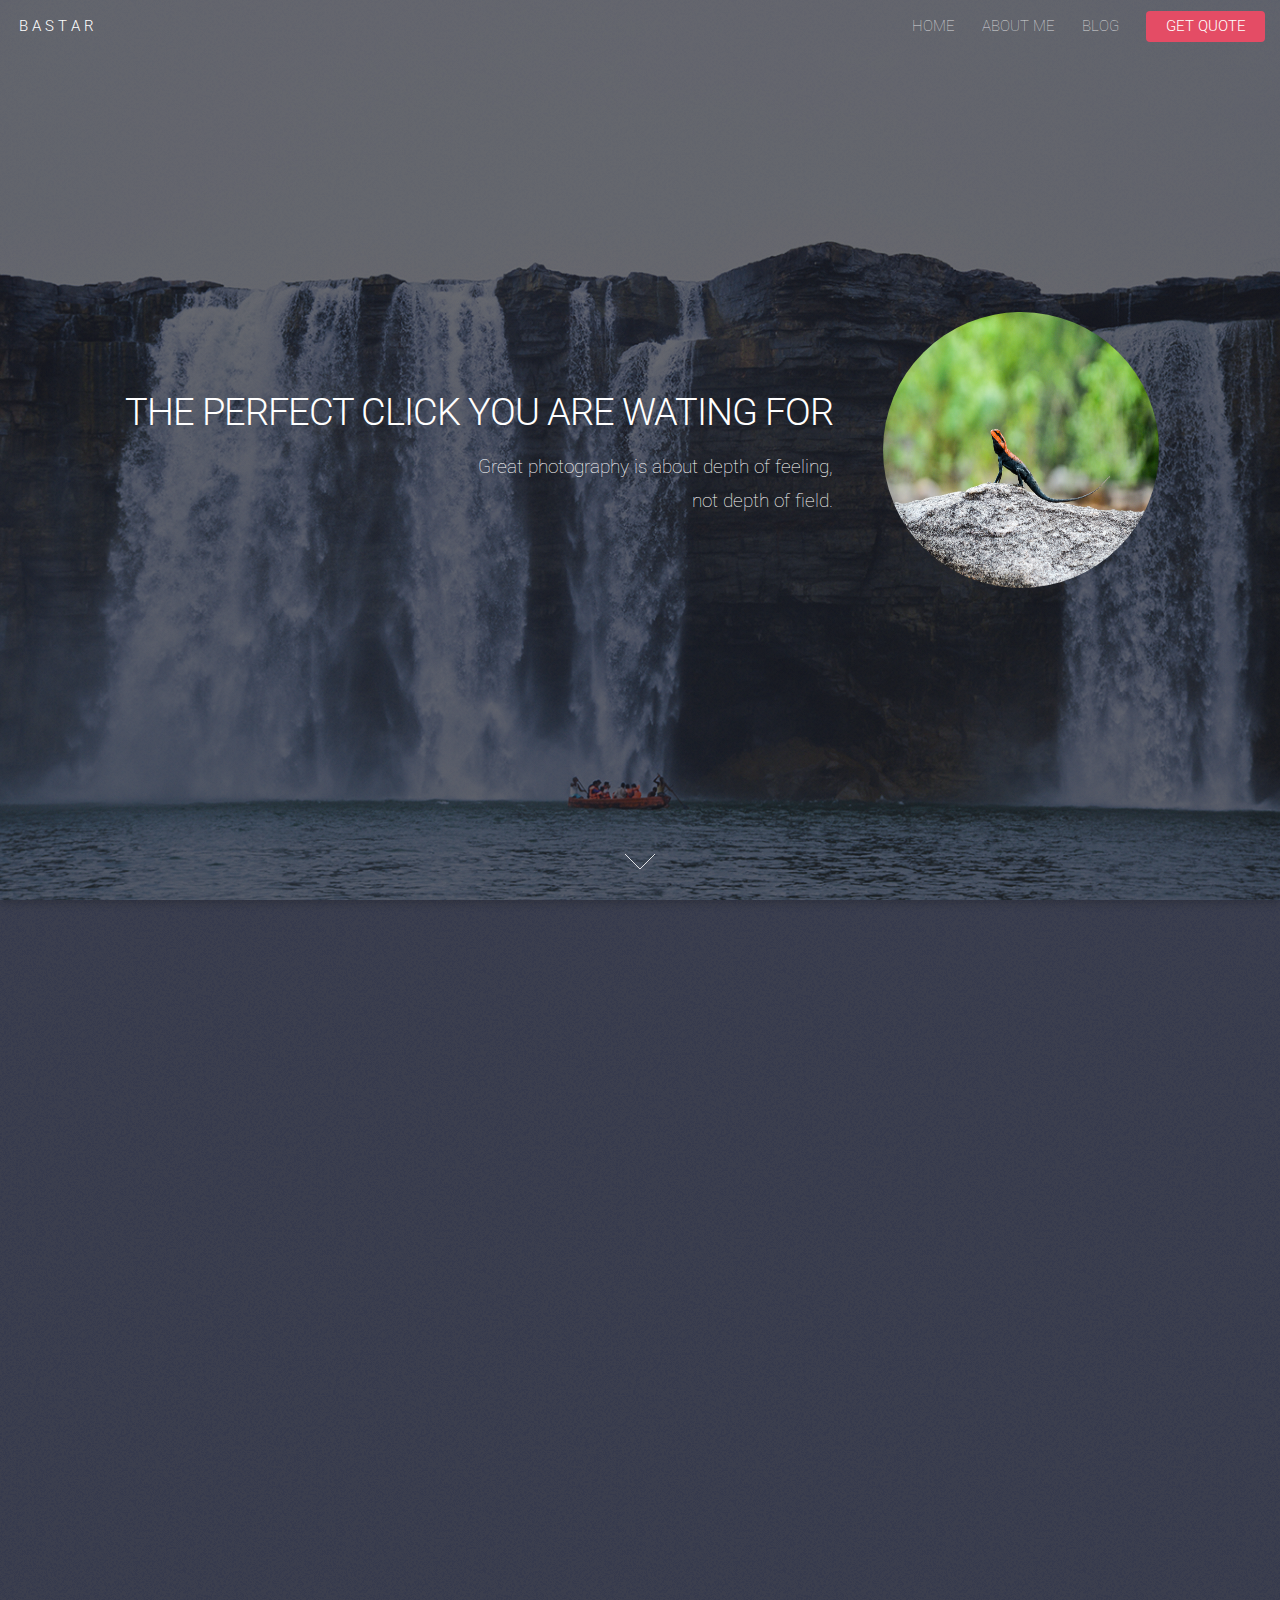
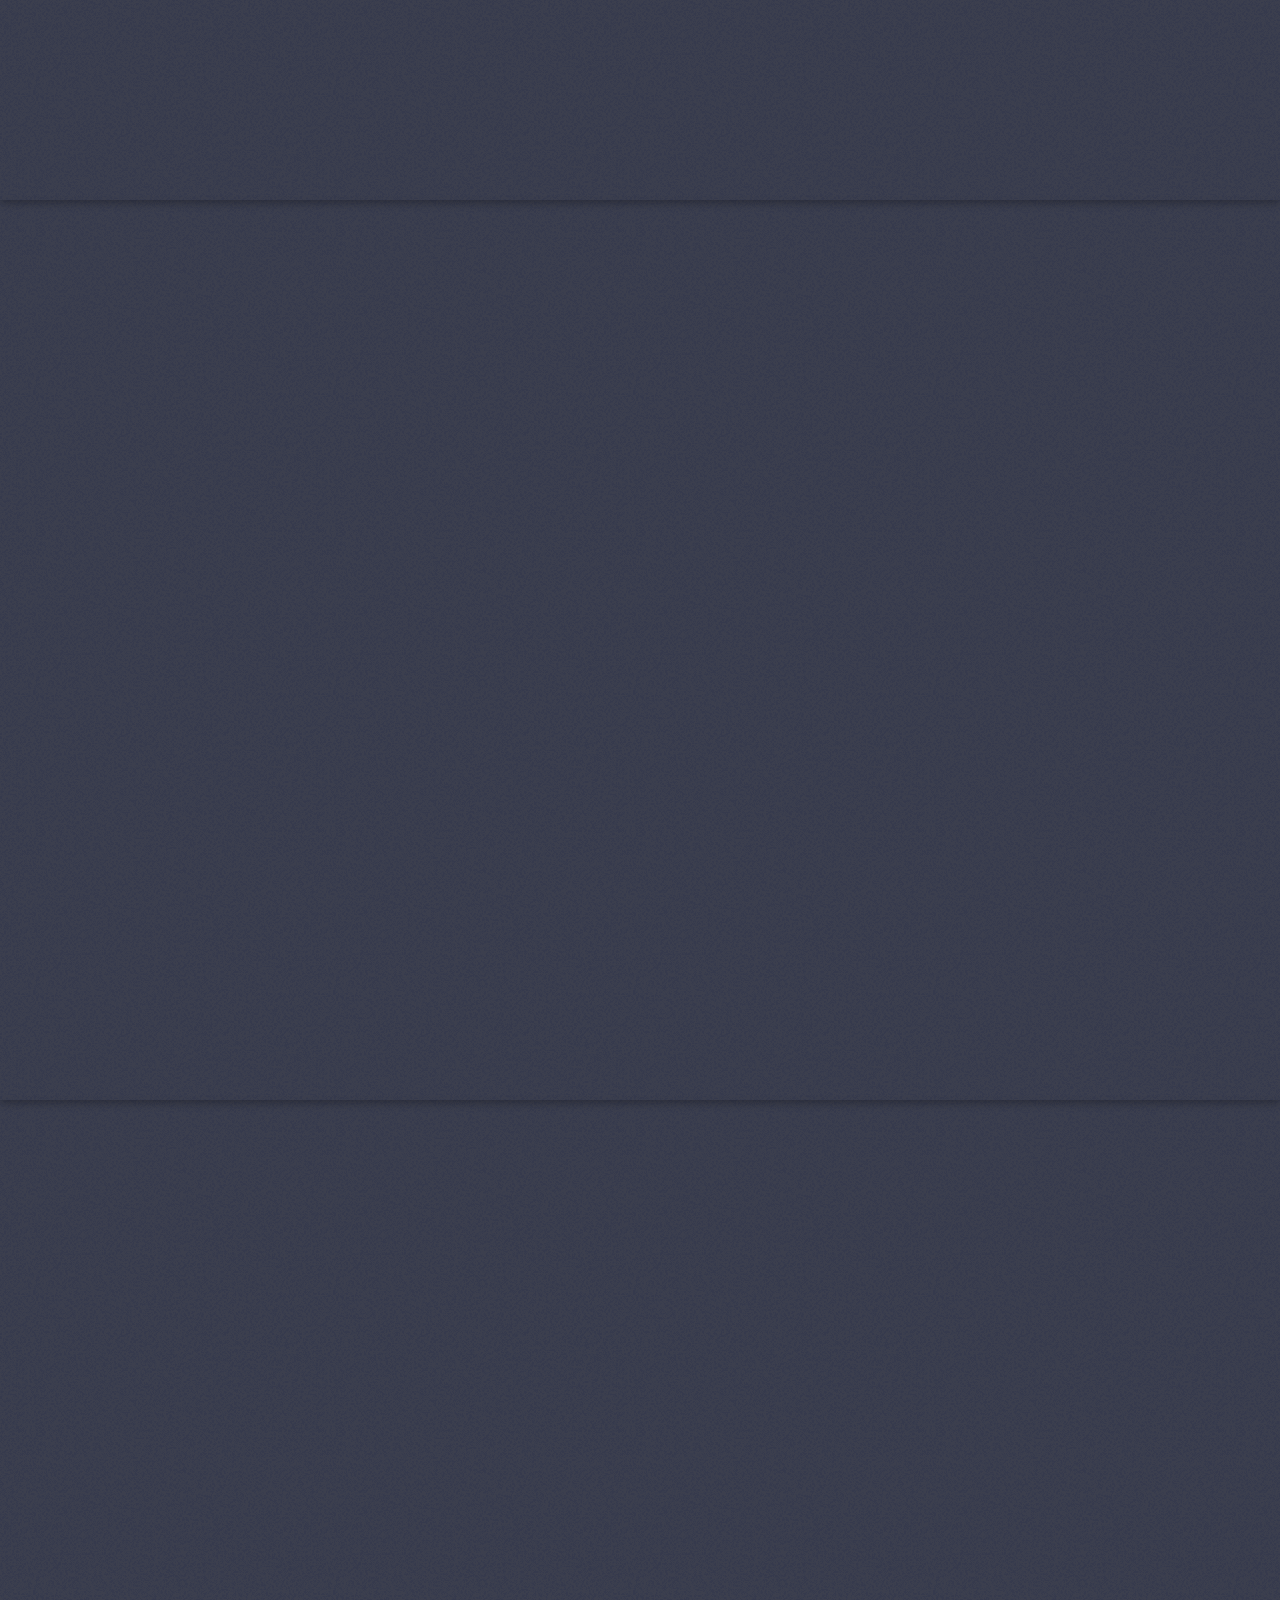
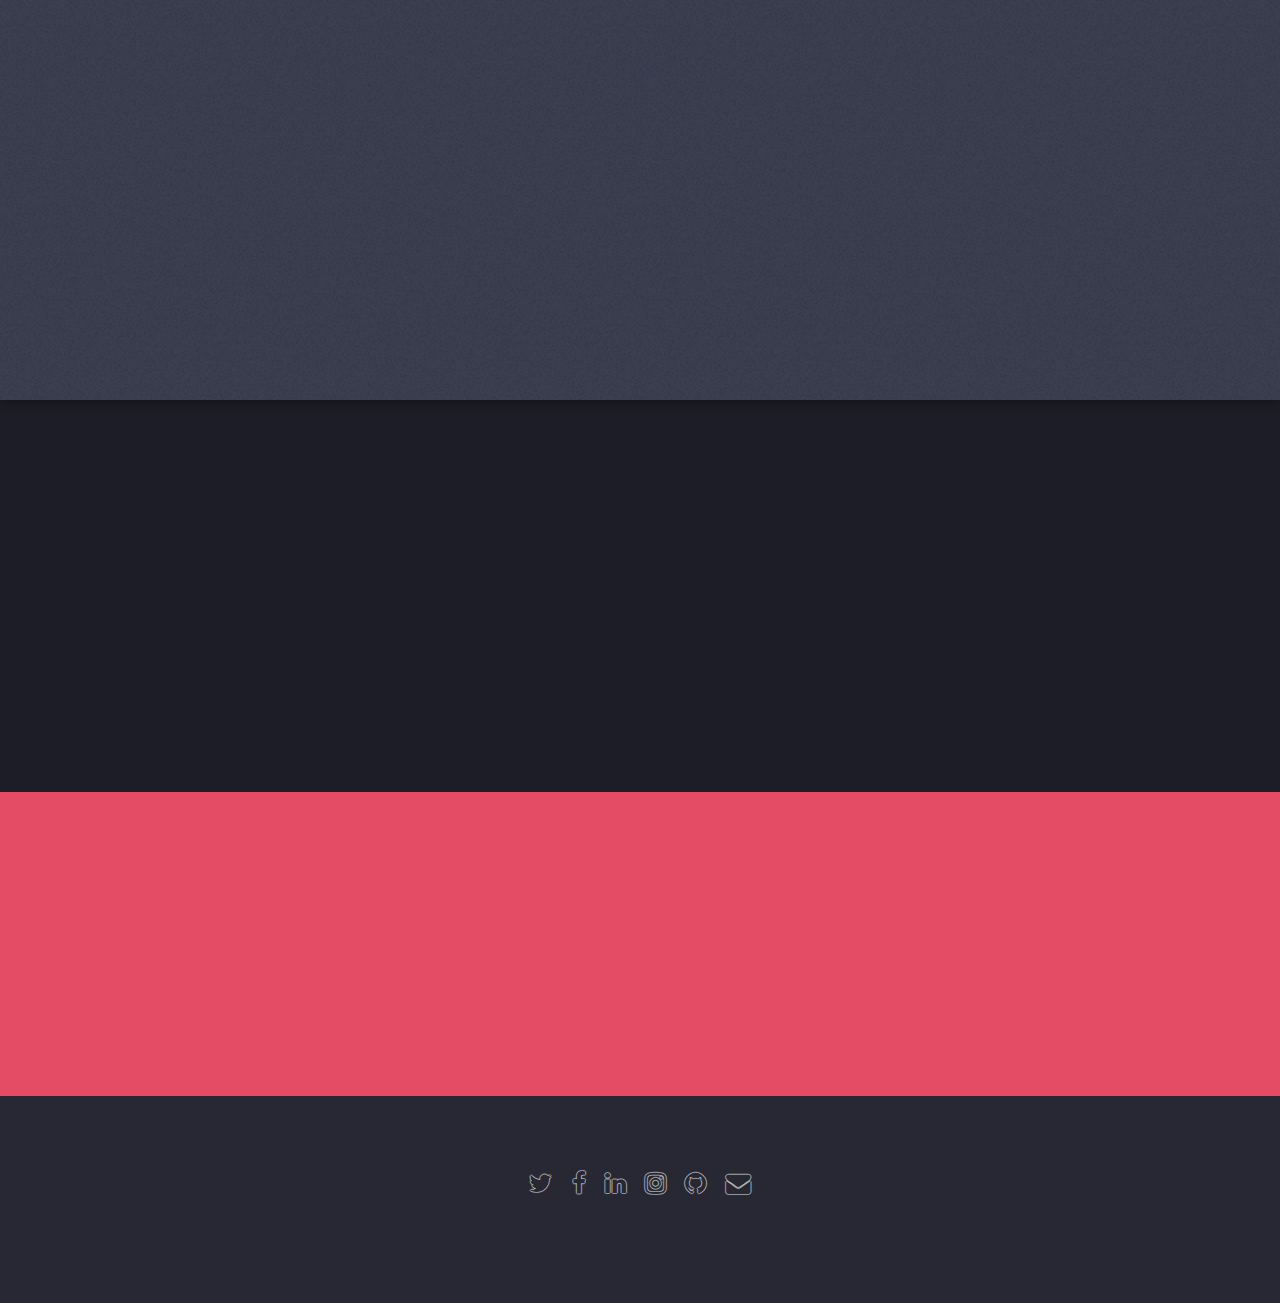
==== commit cd3e57dd: "new updates" ====
--- a/index.html
+++ b/index.html
@@ -1,7 +1,8 @@
 <!DOCTYPE HTML>
+
 <html>
 	<head>
-		<title>BEST Photography</title>
+		<title>B A S T A R</title>
 		<meta charset="utf-8" />
 		<meta name="viewport" content="width=device-width, initial-scale=1" />
 		<link rel="stylesheet" href="assets/css/style.css" />
@@ -9,26 +10,15 @@
 	<body class="landing">
 		<div id="page-wrapper">
 				<header id="header">
-					<h1 id="logo"><a href="index.html">P H O T O G R A P H Y</a></h1>
+					<h1 id="logo"><a href="index.html">B A S T A R</a></h1>
 					<nav id="nav">
 						<ul>
-							<li><a href="index.html">Home</a></li>
+							<li><a href="index.html">HOME</a></li>
 							<li>
-								<a href="#">Portfolio</a>
-								<ul>
-									<li><a href="left-sidebar.html">Street Photography</a></li>
-									<li><a href="right-sidebar.html">Fashion Shoot</a></li>
-									<li>
-										<a href="#">Wedding</a>
-										<ul>
-											<li><a href="#">Pre-Wedding</a></li>
-											<li><a href="#">Wedding</a></li>
-											<li><a href="#">Post-Wedding 3</a></li>
-										</ul>
-									</li>
-								</ul>
+								<a href="aboutme.html">ABOUT ME</a>
+
 							</li>
-							<li><a href="blog.html">Blog</a></li>
+							<li><a href="blog.html">BLOG</a></li>
 							<li><a href="#" class="button special">GET QUOTE</a></li>
 						</ul>
 					</nav>
@@ -40,7 +30,7 @@
 							<p>Great photography is about depth of feeling,<br />
 								not depth of field.</p>
 						</header>
-						<span class="image"><img src="images/1.jpg" alt="" /></span>
+						<span ><img class="image" src="images/1.jpg" alt="" /></span>
 					</div>
 					<a href="#one" class="goto-next scrolly">Next</a>
 				</section>
@@ -112,40 +102,7 @@
 							<h2>Capture Your Moments For Forever</h2>
 							<p>We don’t capture images, we capture feelings</p>
 						</header>
-						<div class="box alt">
-							<div class="row uniform">
-								<section class="4u 6u(medium) 12u$(xsmall)">
-									<span class="icon alt major fa-camera"></span>
-									<h3>Fashion Photography</h3>
-									<p>Fashion is a #1 source of wannabes. If you feel you’re Steven Meisel You’re so not alone..</p>
-								</section>
-								<section class="4u 6u$(medium) 12u$(xsmall)">
-									<span class="icon alt major fa-camera"></span>
-									<h3>Sports Photography</h3>
-									<p>A man behind the posters in a tire fitting shop..</p>
-								</section>
-								<section class="4u$ 6u(medium) 12u$(xsmall)">
-									<span class="icon alt major fa-camera"></span>
-									<h3>Event Photography</h3>
-									<p>A nightmare job for a settled studio photographer.</p>
-								</section>
-								<section class="4u 6u$(medium) 12u$(xsmall)">
-									<span class="icon alt major fa-camera"></span>
-									<h3>Macro Photography</h3>
-									<p>Those who show us how truly ugly the flies are. Even in dew drops..</p>
-								</section>
-								<section class="4u 6u(medium) 12u$(xsmall)">
-									<span class="icon alt major fa-camera"></span>
-									<h3>Food Photography</h3>
-									<p>They make you think you want a hamburger..</p>
-								</section>
-								<section class="4u$ 6u$(medium) 12u$(xsmall)">
-									<span class="icon alt major fa-camera"></span>
-									<h3>Wedding Photography</h3>
-									<p>Gay that captures everyone eating</p>
-								</section>
-							</div>
-						</div>
+
 						<footer class="major">
 							<ul class="actions">
 								<li><a href="#" class="button">GET A QUOTE</a></li>
@@ -169,12 +126,12 @@
 				</section>
 				<footer id="footer">
 					<ul class="icons">
-						<li><a href="#" class="icon alt fa-twitter"><span class="label">Twitter</span></a></li>
-						<li><a href="#" class="icon alt fa-facebook"><span class="label">Facebook</span></a></li>
-						<li><a href="#" class="icon alt fa-linkedin"><span class="label">LinkedIn</span></a></li>
-						<li><a href="#" class="icon alt fa-instagram"><span class="label">Instagram</span></a></li>
-						<li><a href="#" class="icon alt fa-github"><span class="label">GitHub</span></a></li>
-						<li><a href="#" class="icon alt fa-envelope"><span class="label">Email</span></a></li>
+						<li><a href="https://twitter.com/ankur_meet" class="icon alt fa-twitter"><span class="label">Twitter</span></a></li>
+						<li><a href="https://www.facebook.com/imkillerboy" class="icon alt fa-facebook"><span class="label">Facebook</span></a></li>
+						<li><a href="https://www.linkedin.com/in/ankur-ishwar-b77845153/" class="icon alt fa-linkedin"><span class="label">LinkedIn</span></a></li>
+						<li><a href="https://www.instagram.com/ankur.ishwar/" class="icon alt fa-instagram"><span class="label">Instagram</span></a></li>
+						<li><a href="https://github.com/kill3r14" class="icon alt fa-github"><span class="label">GitHub</span></a></li>
+						<li><a href="ankurishwar89@gmail.com" class="icon alt fa-envelope"><span class="label">Email</span></a></li>
 					</ul>
 				</footer>
 		</div>
--- a/assets/css/style.css
+++ b/assets/css/style.css
@@ -25,6 +25,7 @@
 		background-image: url("./2.jpg")
 	}
 
+
 	blockquote, q {
 		quotes: none;
 	}
@@ -33,8 +34,8 @@
 		content: '';
 		content: none;
 	}
-	
-	
+
+
 	table {
 		border-collapse: collapse;
 		border-spacing: 0;
@@ -43,7 +44,7 @@
 	body {
 		-webkit-text-size-adjust: none;
 	}
-	
+
 
 /* Box Model */
 
@@ -3407,6 +3408,86 @@
 		background-attachment: scroll;
 	}
 
+	#abanner {
+		background-attachment: fixed;
+		background-color: #9697a0;
+		background-image: url("../../images/14.png");
+		background-position: center center;
+		background-size: cover;
+		box-shadow: 0 0.25em 0.5em 0 rgba(19, 18, 18, 0.25);
+		min-height: 100vh;
+		position: relative;
+		text-align: center;
+		z-index: 21;
+	}
+
+		#abanner:before {
+			content: '';
+			display: inline-block;
+			height: 100vh;
+			vertical-align: middle;
+			width: 1%;
+		}
+
+		#abanner:after {
+			background-image: -moz-linear-gradient(top, rgba(10, 10, 10, 0.582), rgba(10, 10, 10, 0.582)), url("images/overlay.png");;
+			background-image: -webkit-linear-gradient(top, rgba(10, 10, 10, 0.582), rgba(10, 10, 10, 0.582)), url("images/overlay.png");;
+			background-image: -ms-linear-gradient(top, rgba(10, 10, 10, 0.582), rgba(10, 10, 10, 0.582)), url("images/overlay.png");;
+			background-image: linear-gradient(top, rgba(10, 10, 10, 0.582), rgba(10, 10, 10, 0.582)), url("images/overlay.png");;
+			content: '';
+			display: block;
+			height: 100%;
+			left: 0;
+			position: absolute;
+			top: 0;
+			width: 100%;
+		}
+
+		#abanner .content {
+			display: inline-block;
+			margin-right: 1%;
+			max-width: 95%;
+			padding: 6em;
+			position: relative;
+			text-align: right;
+			vertical-align: middle;
+			z-index: 1;
+		}
+
+			#abanner .content header {
+				display: inline-block;
+				vertical-align: middle;
+			}
+
+				#abanner .content header h2 {
+					font-size: 2.5em;
+					margin: 0;
+				}
+
+				#abanner .content header p {
+					margin: 0.5em 0 0 0;
+					top: 0;
+				}
+
+			#abanner .content .image {
+				border-radius: 100%;
+				display: inline-block;
+				height: 18em;
+				margin-left: 3em;
+				vertical-align: middle;
+				width: 18em;
+			}
+
+				#abanner .content .image img {
+					border-radius: 100%;
+					display: block;
+					width: 100%;
+				}
+
+	body.is-touch #abanner {
+		background-attachment: scroll;
+	}
+
 /* Footer */
 
 	#footer {
